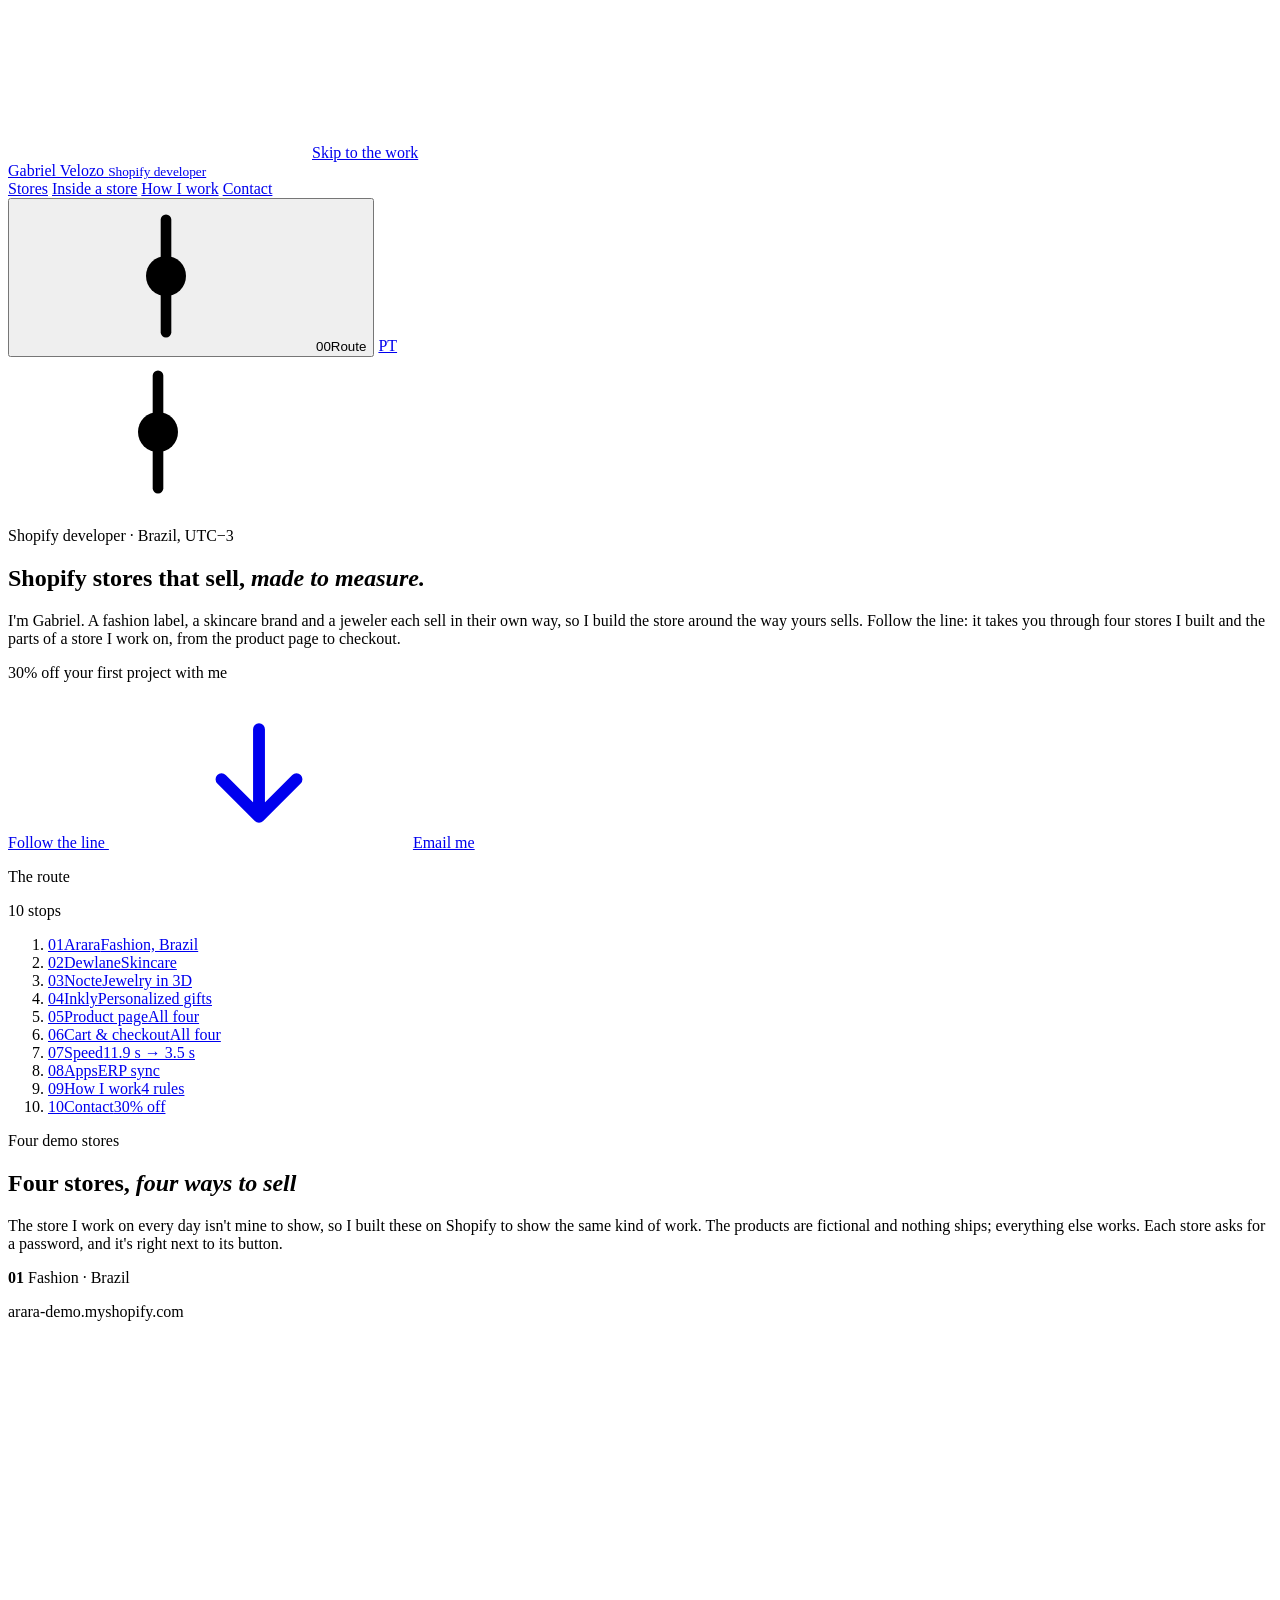
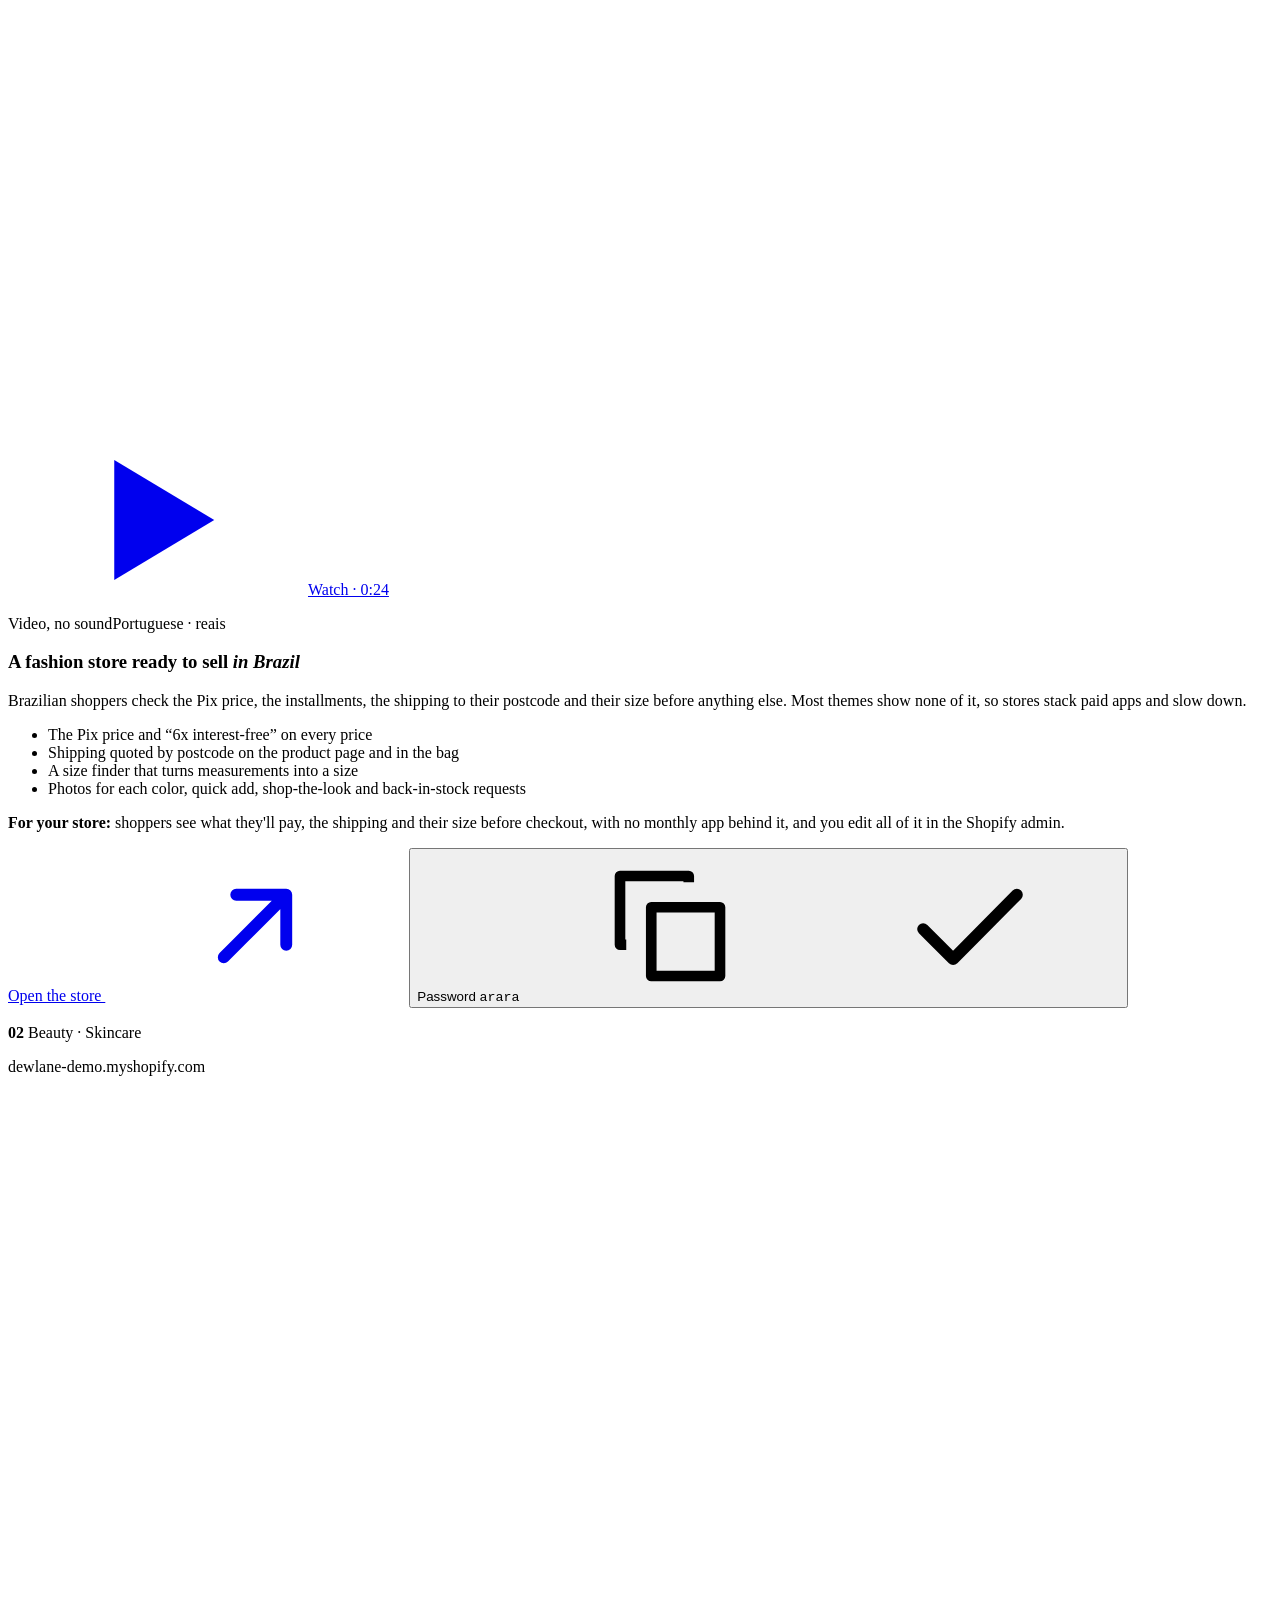
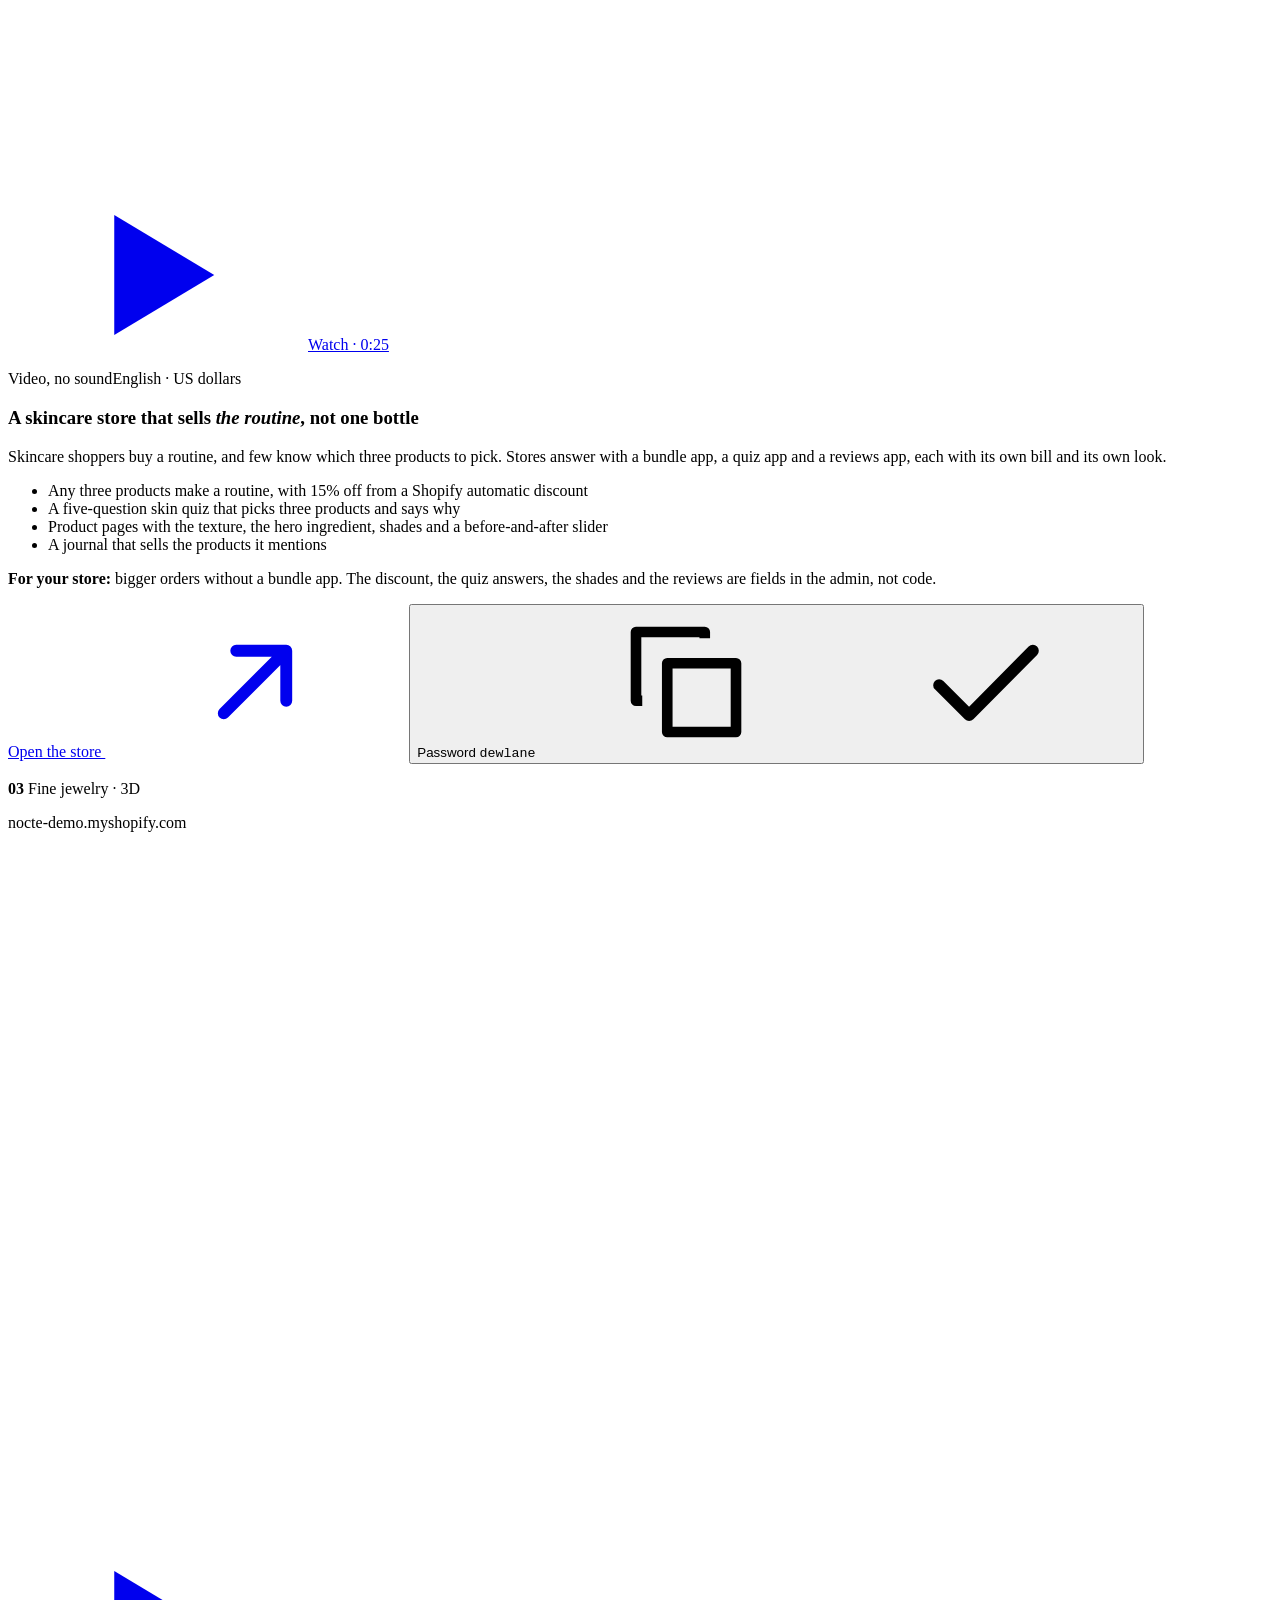
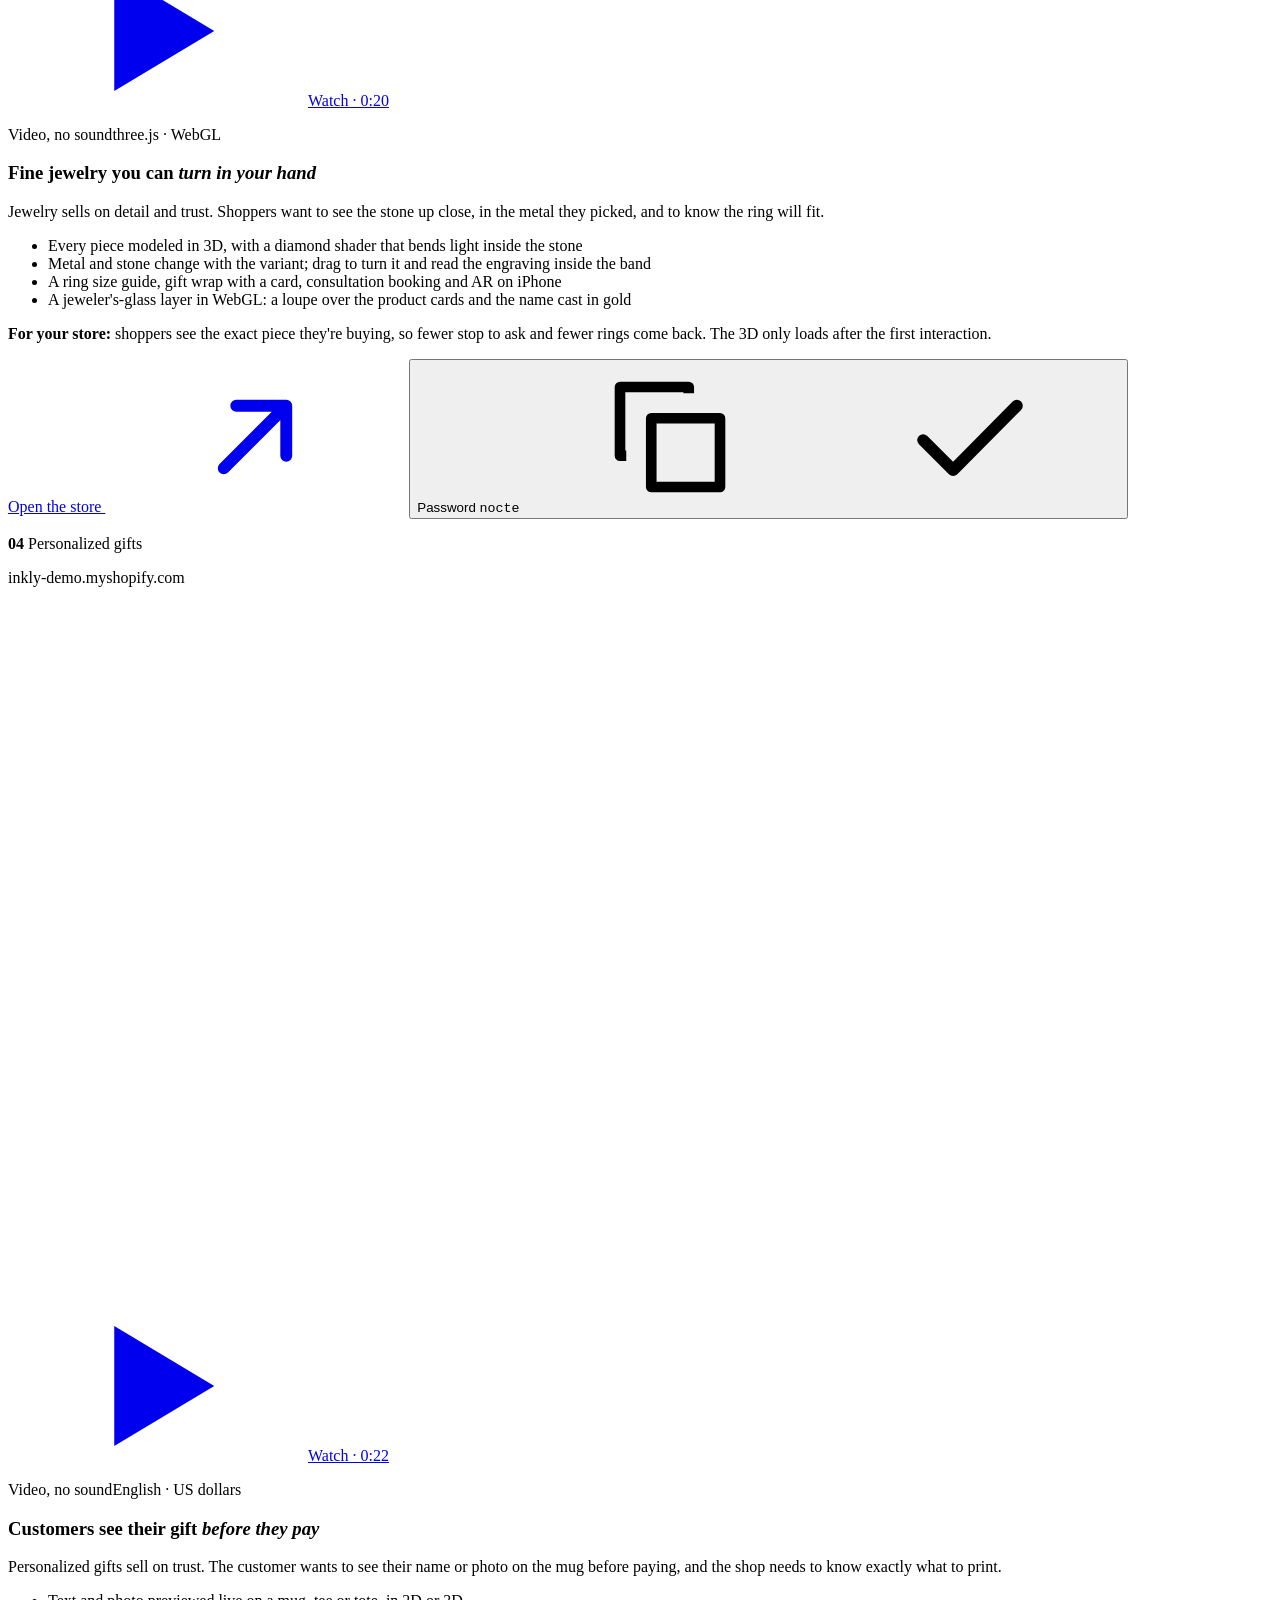
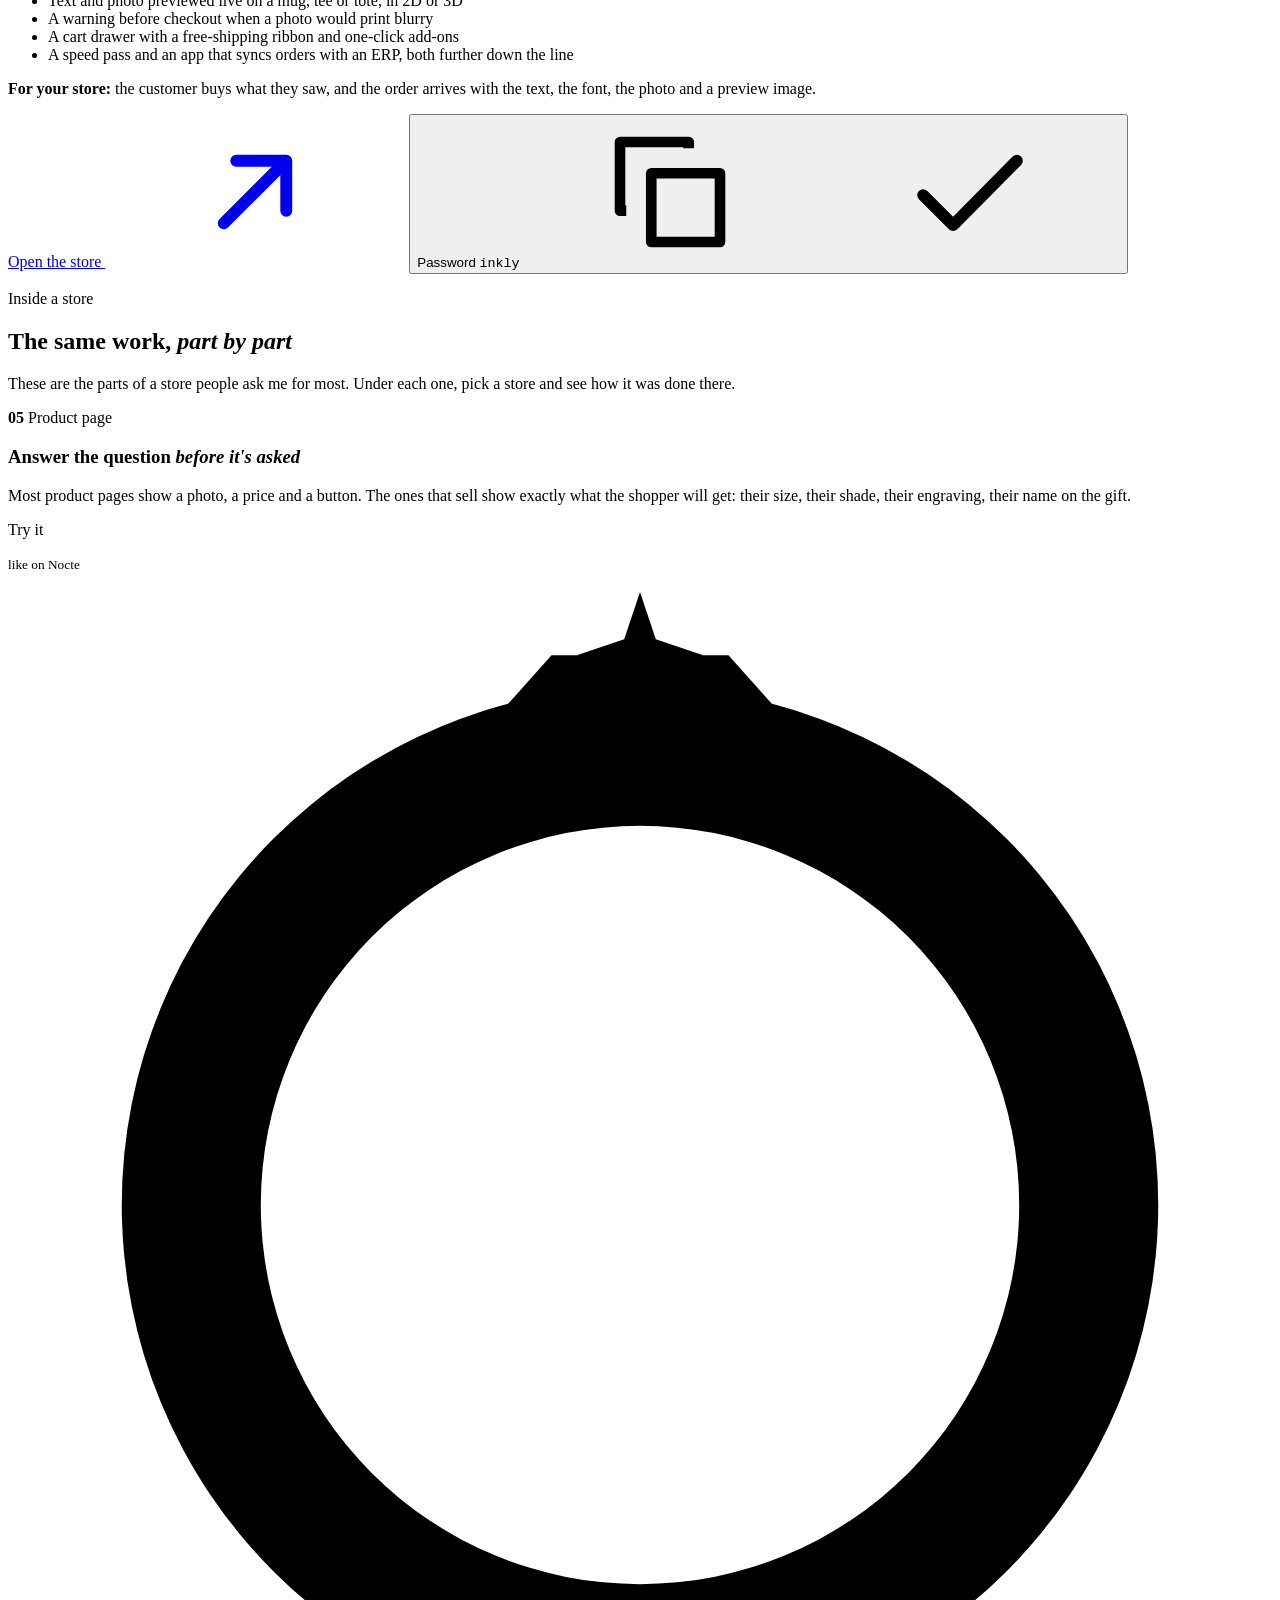
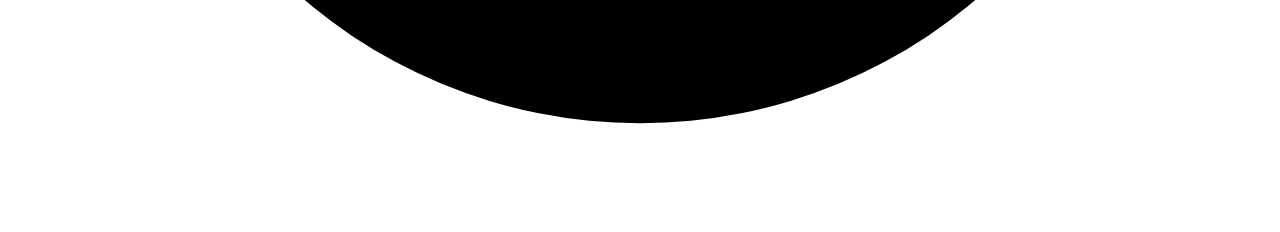
==== site/index.html @ f23e02b5 "Gabriel's own site: a graphite-and-paper identity (Instrument Serif, Inter Tight, Geist Mono, one or" ====
<!doctype html>
<html lang="en" class="no-js">
<head>
<meta charset="utf-8">
<meta name="viewport" content="width=device-width, initial-scale=1, viewport-fit=cover">
<title>Gabriel Velozo · Shopify developer</title>
<meta name="description" content="Shopify developer in Brazil. Four demo stores you can open (fashion, skincare, jewelry in 3D and personalized gifts) and the parts of a store I build, from the product page to checkout. 30% off your first project.">
<link rel="canonical" href="https://gabrielvelozo.pages.dev/">
<link rel="alternate" hreflang="en" href="https://gabrielvelozo.pages.dev/">
<link rel="alternate" hreflang="pt-BR" href="https://gabrielvelozo.pages.dev/br/">
<meta property="og:type" content="website">
<meta property="og:url" content="https://gabrielvelozo.pages.dev/">
<meta property="og:title" content="Gabriel Velozo · Shopify developer">
<meta property="og:description" content="Shopify stores that sell, made to measure. Four demo stores you can open, and 30% off your first project.">
<meta property="og:image" content="https://gabrielvelozo.pages.dev/img/og.jpg">
<meta property="og:image:width" content="1200">
<meta property="og:image:height" content="630">
<meta name="twitter:card" content="summary_large_image">
<meta name="theme-color" content="#F3F1EC">
<link rel="icon" href="/favicon.svg" type="image/svg+xml">
<link rel="preload" href="/fonts/instrument-serif-400.woff2" as="font" type="font/woff2" crossorigin>
<link rel="preload" href="/fonts/instrument-serif-400-italic.woff2" as="font" type="font/woff2" crossorigin>
<link rel="preload" href="/fonts/inter-tight-var.woff2" as="font" type="font/woff2" crossorigin>
<script>document.documentElement.className="js"</script>
<link rel="stylesheet" href="/site.css">
</head>
<body>
<svg class="icons" xmlns="http://www.w3.org/2000/svg" aria-hidden="true">
  <symbol id="i-route" viewBox="0 0 24 24" fill="none" stroke="currentColor" stroke-width="1.7" stroke-linecap="round"><path d="M12 3v18"/><circle cx="12" cy="12" r="3.2" fill="currentColor" stroke="none"/></symbol>
  <symbol id="i-hanger" viewBox="0 0 24 24" fill="none" stroke="currentColor" stroke-width="1.7" stroke-linecap="round" stroke-linejoin="round"><path d="M10 5.6a2 2 0 1 1 2.7 1.9c-.4.2-.7.5-.7 1V9.5"/><path d="M12 9.5 3.6 15.6c-.6.4-.3 1.4.5 1.4h15.8c.8 0 1.1-1 .5-1.4L12 9.5Z"/></symbol>
  <symbol id="i-drop" viewBox="0 0 24 24" fill="none" stroke="currentColor" stroke-width="1.7" stroke-linejoin="round"><path d="M12 3.5s-6 6.3-6 10.4a6 6 0 0 0 12 0C18 9.8 12 3.5 12 3.5Z"/></symbol>
  <symbol id="i-gem" viewBox="0 0 24 24" fill="none" stroke="currentColor" stroke-width="1.7" stroke-linejoin="round"><path d="M6.5 4h11l3.5 5-9 11L3 9l3.5-5Z"/><path d="M3 9h18M12 20 8.5 9l2-5M12 20l3.5-11-2-5"/></symbol>
  <symbol id="i-gift" viewBox="0 0 24 24" fill="none" stroke="currentColor" stroke-width="1.7" stroke-linejoin="round"><path d="M4.5 11h15v9h-15zM3.5 7.5h17V11h-17zM12 7.5V20"/><path d="M12 7.5C10.5 4.5 7 4.3 7 6.2c0 1.4 2.6 1.3 5 1.3Zm0 0c1.5-3 5-3.2 5-1.3 0 1.4-2.6 1.3-5 1.3Z"/></symbol>
  <symbol id="i-pointer" viewBox="0 0 24 24" fill="none" stroke="currentColor" stroke-width="1.7" stroke-linejoin="round"><path d="m5.5 3.5 13 6.6-5.7 1.8-2.4 5.6-4.9-14Z"/><path d="m13 12.2 5 5"/></symbol>
  <symbol id="i-bag" viewBox="0 0 24 24" fill="none" stroke="currentColor" stroke-width="1.7" stroke-linejoin="round"><path d="M5 8h14l-1 12.5H6L5 8Z"/><path d="M9 10V6.5a3 3 0 0 1 6 0V10"/></symbol>
  <symbol id="i-bolt" viewBox="0 0 24 24" fill="none" stroke="currentColor" stroke-width="1.7" stroke-linejoin="round"><path d="M13.5 2.5 5 13.5h6.5l-1 8 8.5-11h-6.5l1-8Z"/></symbol>
  <symbol id="i-plug" viewBox="0 0 24 24" fill="none" stroke="currentColor" stroke-width="1.7" stroke-linecap="round" stroke-linejoin="round"><path d="M9 3v4.5M15 3v4.5M6.5 7.5h11v3a5.5 5.5 0 0 1-11 0v-3ZM12 16v5"/></symbol>
  <symbol id="i-check" viewBox="0 0 24 24" fill="none" stroke="currentColor" stroke-width="1.9" stroke-linecap="round" stroke-linejoin="round"><path d="m4.5 12.5 4.8 4.8L19.5 7"/></symbol>
  <symbol id="i-mail" viewBox="0 0 24 24" fill="none" stroke="currentColor" stroke-width="1.7" stroke-linejoin="round"><path d="M3.5 6h17v12h-17z"/><path d="m4 7 8 6 8-6"/></symbol>
  <symbol id="i-ext" viewBox="0 0 24 24" fill="none" stroke="currentColor" stroke-width="1.9" stroke-linecap="round" stroke-linejoin="round"><path d="M7 17 17 7M9 7h8v8"/></symbol>
  <symbol id="i-down" viewBox="0 0 24 24" fill="none" stroke="currentColor" stroke-width="1.9" stroke-linecap="round" stroke-linejoin="round"><path d="M12 5v14M6 13l6 6 6-6"/></symbol>
  <symbol id="i-copy" viewBox="0 0 24 24" fill="none" stroke="currentColor" stroke-width="1.7" stroke-linejoin="round"><path d="M9 9h11v11H9z"/><path d="M5 15H4V4h11v1"/></symbol>
  <symbol id="i-play" viewBox="0 0 12 12"><path fill="currentColor" d="M2.5 1.2v9.6L10.5 6z"/></symbol>
  <symbol id="i-again" viewBox="0 0 24 24" fill="none" stroke="currentColor" stroke-width="1.8" stroke-linecap="round" stroke-linejoin="round"><path d="M4 12a8 8 0 1 0 2.4-5.7M4 4v4.5h4.5"/></symbol>
</svg>

<a class="skip" href="#arara">Skip to the work</a>

<header class="top">
  <div class="wrap top__bar">
    <a class="brand" href="#top" aria-label="Gabriel Velozo, back to the top"><span class="brand__dot"></span>Gabriel Velozo <small>Shopify developer</small></a>
    <nav class="nav" aria-label="Sections">
      <a href="#stores">Stores</a>
      <a href="#inside">Inside a store</a>
      <a href="#how">How I work</a>
      <a href="#contact">Contact</a>
    </nav>
    <div class="top__end">
      <button class="here" type="button" aria-expanded="false" aria-controls="route-sheet" data-start="Route" aria-label="Where you are on the route; open the list of stops"><span class="here__icon"><svg aria-hidden="true"><use href="#i-route"/></svg></span><span class="here__num">00</span><span class="here__name">Route</span></button>
      <a class="lang" href="/br/" hreflang="pt-BR" lang="pt-BR" aria-label="Versão em português">PT</a>
    </div>
  </div>
  <div class="progress" aria-hidden="true"></div>
</header>
<nav class="sheet" id="route-sheet" aria-label="The route" hidden></nav>

<main id="top">
  <div class="route-layer" aria-hidden="true">
    <div class="wrap">
      <div class="route">
        <div class="route__track"></div>
        <div class="route__fill"></div>
        <div class="route__dot"><i></i><svg><use href="#i-route"/></svg></div>
      </div>
    </div>
  </div>

  <section class="hero" aria-labelledby="hero-title">
    <div class="wrap hero__grid">
      <div>
        <p class="label">Shopify developer · Brazil, UTC−3</p>
        <h1 id="hero-title">Shopify stores that sell, <em>made to measure.</em></h1>
        <div class="ruler" aria-hidden="true"><i></i></div>
        <p class="hero__lead">I'm Gabriel. A fashion label, a skincare brand and a jeweler each sell in their own way, so I build the store around the way yours sells. Follow the line: it takes you through four stores I built and the parts of a store I work on, from the product page to checkout.</p>
        <p class="promo"><i aria-hidden="true"></i>30% off your first project with me</p>
        <div class="ctas" id="hero-ctas">
          <a class="btn btn--ink" href="#arara">Follow the line <svg class="down" aria-hidden="true"><use href="#i-down"/></svg></a>
          <a class="btn btn--line" href="mailto:gabrielvelozodev@gmail.com?subject=Shopify%20project">Email me</a>
        </div>
      </div>
      <div class="route-card">
        <div class="route-card__head"><p class="label">The route</p><p class="label">10 stops</p></div>
        <ol class="index">
          <li><a href="#arara" data-thumb="/img/arara3-640.webp"><span class="n">01</span><span class="t">Arara</span><span class="k">Fashion, Brazil</span></a></li>
          <li><a href="#dewlane" data-thumb="/img/dewlane2-640.webp"><span class="n">02</span><span class="t">Dewlane</span><span class="k">Skincare</span></a></li>
          <li><a href="#nocte" data-thumb="/img/nocte3-640.webp"><span class="n">03</span><span class="t">Nocte</span><span class="k">Jewelry in 3D</span></a></li>
          <li><a href="#inkly" data-thumb="/img/tour-640.webp"><span class="n">04</span><span class="t">Inkly</span><span class="k">Personalized gifts</span></a></li>
          <li><a href="#product" data-thumb="/img/p-nocte-engraving-720.webp"><span class="n">05</span><span class="t">Product page</span><span class="k">All four</span></a></li>
          <li><a href="#checkout" data-thumb="/img/c-dewlane-routine-720.webp"><span class="n">06</span><span class="t">Cart &amp; checkout</span><span class="k">All four</span></a></li>
          <li><a href="#speed" data-thumb="/img/speed-640.webp"><span class="n">07</span><span class="t">Speed</span><span class="k">11.9 s → 3.5 s</span></a></li>
          <li><a href="#apps" data-thumb="/img/erp-640.webp"><span class="n">08</span><span class="t">Apps</span><span class="k">ERP sync</span></a></li>
          <li><a href="#how"><span class="n">09</span><span class="t">How I work</span><span class="k">4 rules</span></a></li>
          <li><a href="#contact"><span class="n">10</span><span class="t">Contact</span><span class="k">30% off</span></a></li>
        </ol>
      </div>
    </div>
  </section>

  <section class="intro" id="stores" aria-labelledby="stores-title">
    <div class="wrap wrap--rail">
      <p class="label">Four demo stores</p>
      <h2 id="stores-title">Four stores, <em>four ways to sell</em></h2>
      <p>The store I work on every day isn't mine to show, so I built these on Shopify to show the same kind of work. The products are fictional and nothing ships; everything else works. Each store asks for a password, and it's right next to its button.</p>
    </div>
  </section>

  <section class="chapter" id="arara" data-stop data-num="01" data-short="Arara" data-icon="hanger" aria-labelledby="arara-title">
    <div class="wrap wrap--rail">
      <p class="num"><b>01</b> Fashion · Brazil</p>
      <div class="store">
        <div class="store__media rise">
          <div class="frame" style="--c:#2336D8">
            <div class="frame__bar"><i></i><i></i><i></i><span>arara-demo.myshopify.com</span><b></b></div>
            <a class="video" href="/video/arara3.mp4" data-mp4="/video/arara3.mp4" data-title="Arara, a fashion store for Brazil, in 24 seconds">
              <img src="/img/arara3-640.webp" srcset="/img/arara3-640.webp 640w, /img/arara3-1280.webp 1280w" sizes="(min-width:1000px) 42rem, calc(100vw - 40px)" width="1280" height="720" alt="The Arara home page: a smiling model in a yellow ruffled sundress over a cobalt cover with the word SOL" loading="lazy" decoding="async">
              <span class="play"><i><svg aria-hidden="true"><use href="#i-play"/></svg></i>Watch · 0:24</span>
            </a>
          </div>
          <p class="media-note"><span>Video, no sound</span><span>Portuguese · reais</span></p>
        </div>
        <div class="store__body">
          <h3 id="arara-title">A fashion store ready to sell <em>in Brazil</em></h3>
          <p class="store__lead">Brazilian shoppers check the Pix price, the installments, the shipping to their postcode and their size before anything else. Most themes show none of it, so stores stack paid apps and slow down.</p>
          <ul class="feats">
            <li>The Pix price and “6x interest-free” on every price</li>
            <li>Shipping quoted by postcode on the product page and in the bag</li>
            <li>A size finder that turns measurements into a size</li>
            <li>Photos for each color, quick add, shop-the-look and back-in-stock requests</li>
          </ul>
          <p class="result"><b>For your store:</b> shoppers see what they'll pay, the shipping and their size before checkout, with no monthly app behind it, and you edit all of it in the Shopify admin.</p>
          <div class="actions">
            <a class="btn btn--ink" href="https://arara-demo.myshopify.com" target="_blank" rel="noopener">Open the store <svg class="ext" aria-hidden="true"><use href="#i-ext"/></svg></a>
            <button class="pass" type="button" data-copy="arara" data-done="Password copied">Password <code>arara</code><svg class="cp" aria-hidden="true"><use href="#i-copy"/></svg><svg class="ok" aria-hidden="true"><use href="#i-check"/></svg></button>
          </div>
        </div>
      </div>
    </div>
  </section>

  <section class="chapter" id="dewlane" data-stop data-num="02" data-short="Dewlane" data-icon="drop" aria-labelledby="dewlane-title">
    <div class="wrap wrap--rail">
      <p class="num"><b>02</b> Beauty · Skincare</p>
      <div class="store store--flip">
        <div class="store__media rise">
          <div class="frame" style="--c:#D9C2BC">
            <div class="frame__bar"><i></i><i></i><i></i><span>dewlane-demo.myshopify.com</span><b></b></div>
            <a class="video" href="/video/dewlane2.mp4" data-mp4="/video/dewlane2.mp4" data-title="Dewlane, a skincare store, in 25 seconds">
              <img src="/img/dewlane2-640.webp" srcset="/img/dewlane2-640.webp 640w, /img/dewlane2-1280.webp 1280w" sizes="(min-width:1000px) 42rem, calc(100vw - 40px)" width="1280" height="720" alt="The Dewlane home page: a woman with her eyes closed in window light, the line three steps to skin that looks rested and a card that adds the routine of three" loading="lazy" decoding="async">
              <span class="play"><i><svg aria-hidden="true"><use href="#i-play"/></svg></i>Watch · 0:25</span>
            </a>
          </div>
          <p class="media-note"><span>Video, no sound</span><span>English · US dollars</span></p>
        </div>
        <div class="store__body">
          <h3 id="dewlane-title">A skincare store that sells <em>the routine</em>, not one bottle</h3>
          <p class="store__lead">Skincare shoppers buy a routine, and few know which three products to pick. Stores answer with a bundle app, a quiz app and a reviews app, each with its own bill and its own look.</p>
          <ul class="feats">
            <li>Any three products make a routine, with 15% off from a Shopify automatic discount</li>
            <li>A five-question skin quiz that picks three products and says why</li>
            <li>Product pages with the texture, the hero ingredient, shades and a before-and-after slider</li>
            <li>A journal that sells the products it mentions</li>
          </ul>
          <p class="result"><b>For your store:</b> bigger orders without a bundle app. The discount, the quiz answers, the shades and the reviews are fields in the admin, not code.</p>
          <div class="actions">
            <a class="btn btn--ink" href="https://dewlane-demo.myshopify.com" target="_blank" rel="noopener">Open the store <svg class="ext" aria-hidden="true"><use href="#i-ext"/></svg></a>
            <button class="pass" type="button" data-copy="dewlane" data-done="Password copied">Password <code>dewlane</code><svg class="cp" aria-hidden="true"><use href="#i-copy"/></svg><svg class="ok" aria-hidden="true"><use href="#i-check"/></svg></button>
          </div>
        </div>
      </div>
    </div>
  </section>

  <section class="chapter" id="nocte" data-stop data-num="03" data-short="Nocte" data-icon="gem" aria-labelledby="nocte-title">
    <div class="wrap wrap--rail">
      <p class="num"><b>03</b> Fine jewelry · 3D</p>
      <div class="store">
        <div class="store__media rise">
          <div class="frame" style="--c:#0E1E1A">
            <div class="frame__bar"><i></i><i></i><i></i><span>nocte-demo.myshopify.com</span><b></b></div>
            <a class="video" href="/video/nocte3.mp4" data-mp4="/video/nocte3.mp4" data-title="Nocte, a jewelry store in 3D, in 20 seconds">
              <img src="/img/nocte3-640.webp" srcset="/img/nocte3-640.webp 640w, /img/nocte3-1280.webp 1280w" sizes="(min-width:1000px) 42rem, calc(100vw - 40px)" width="1280" height="720" alt="The Nocte home page: a gold solitaire ring in 3D over the word Nocte" loading="lazy" decoding="async">
              <span class="play"><i><svg aria-hidden="true"><use href="#i-play"/></svg></i>Watch · 0:20</span>
            </a>
          </div>
          <p class="media-note"><span>Video, no sound</span><span>three.js · WebGL</span></p>
        </div>
        <div class="store__body">
          <h3 id="nocte-title">Fine jewelry you can <em>turn in your hand</em></h3>
          <p class="store__lead">Jewelry sells on detail and trust. Shoppers want to see the stone up close, in the metal they picked, and to know the ring will fit.</p>
          <ul class="feats">
            <li>Every piece modeled in 3D, with a diamond shader that bends light inside the stone</li>
            <li>Metal and stone change with the variant; drag to turn it and read the engraving inside the band</li>
            <li>A ring size guide, gift wrap with a card, consultation booking and AR on iPhone</li>
            <li>A jeweler's-glass layer in WebGL: a loupe over the product cards and the name cast in gold</li>
          </ul>
          <p class="result"><b>For your store:</b> shoppers see the exact piece they're buying, so fewer stop to ask and fewer rings come back. The 3D only loads after the first interaction.</p>
          <div class="actions">
            <a class="btn btn--ink" href="https://nocte-demo.myshopify.com" target="_blank" rel="noopener">Open the store <svg class="ext" aria-hidden="true"><use href="#i-ext"/></svg></a>
            <button class="pass" type="button" data-copy="nocte" data-done="Password copied">Password <code>nocte</code><svg class="cp" aria-hidden="true"><use href="#i-copy"/></svg><svg class="ok" aria-hidden="true"><use href="#i-check"/></svg></button>
          </div>
        </div>
      </div>
    </div>
  </section>

  <section class="chapter" id="inkly" data-stop data-num="04" data-short="Inkly" data-icon="gift" aria-labelledby="inkly-title">
    <div class="wrap wrap--rail">
      <p class="num"><b>04</b> Personalized gifts</p>
      <div class="store store--flip">
        <div class="store__media rise">
          <div class="frame" style="--c:#F2A7C3">
            <div class="frame__bar"><i></i><i></i><i></i><span>inkly-demo.myshopify.com</span><b></b></div>
            <a class="video" href="https://www.youtube.com/watch?v=NEYUIo16DfA" data-yt="NEYUIo16DfA" data-title="Inkly, the demo store, in 22 seconds">
              <img src="/img/tour-640.webp" srcset="/img/tour-640.webp 640w, /img/tour-1280.webp 1280w" sizes="(min-width:1000px) 42rem, calc(100vw - 40px)" width="1280" height="720" alt="The Inkly demo store's home page: a mug with a customer's text printed on it" loading="lazy" decoding="async">
              <span class="play"><i><svg aria-hidden="true"><use href="#i-play"/></svg></i>Watch · 0:22</span>
            </a>
          </div>
          <p class="media-note"><span>Video, no sound</span><span>English · US dollars</span></p>
        </div>
        <div class="store__body">
          <h3 id="inkly-title">Customers see their gift <em>before they pay</em></h3>
          <p class="store__lead">Personalized gifts sell on trust. The customer wants to see their name or photo on the mug before paying, and the shop needs to know exactly what to print.</p>
          <ul class="feats">
            <li>Text and photo previewed live on a mug, tee or tote, in 2D or 3D</li>
            <li>A warning before checkout when a photo would print blurry</li>
            <li>A cart drawer with a free-shipping ribbon and one-click add-ons</li>
            <li>A speed pass and an app that syncs orders with an ERP, both further down the line</li>
          </ul>
          <p class="result"><b>For your store:</b> the customer buys what they saw, and the order arrives with the text, the font, the photo and a preview image.</p>
          <div class="actions">
            <a class="btn btn--ink" href="https://inkly-demo.myshopify.com" target="_blank" rel="noopener">Open the store <svg class="ext" aria-hidden="true"><use href="#i-ext"/></svg></a>
            <button class="pass" type="button" data-copy="inkly" data-done="Password copied">Password <code>inkly</code><svg class="cp" aria-hidden="true"><use href="#i-copy"/></svg><svg class="ok" aria-hidden="true"><use href="#i-check"/></svg></button>
          </div>
        </div>
      </div>
    </div>
  </section>

  <section class="turn" id="inside" aria-labelledby="inside-title">
    <div class="wrap wrap--rail">
      <p class="label">Inside a store</p>
      <h2 id="inside-title">The same work, <em>part by part</em></h2>
      <p>These are the parts of a store people ask me for most. Under each one, pick a store and see how it was done there.</p>
    </div>
  </section>

  <section class="chapter" id="product" data-stop data-num="05" data-short="Product" data-icon="pointer" aria-labelledby="product-title">
    <div class="wrap wrap--rail">
      <p class="num"><b>05</b> Product page</p>
      <div class="cap">
        <div class="cap__body">
          <h3 id="product-title">Answer the question <em>before it's asked</em></h3>
          <p class="cap__lead">Most product pages show a photo, a price and a button. The ones that sell show exactly what the shopper will get: their size, their shade, their engraving, their name on the gift.</p>
          <div class="toy engrave-toy">
            <div class="toy__head"><p class="label">Try it</p><small>like on Nocte</small></div>
            <div class="engrave">
              <svg viewBox="0 0 200 200" aria-hidden="true">
                <defs><path id="band-path" d="M23 100a77 77 0 0 0 154 0"/></defs>
                <path class="band" fill-rule="evenodd" d="M100 18a82 82 0 1 1 0 164a82 82 0 1 1 0-164Zm0 22a60 60 0 1 0 0 120a60 60 0 1 0 0-120Z"/>
                <path class="stone" d="M86 13h28l8 9-22 18-22-18 8-9Z"/>
                <path class="glint" d="M100 3l2.5 7.5L110 13l-7.5 2.5L100 23l-2.5-7.5L90 13l7.5-2.5Z"/>
                <text><textPath href="#band-path" startOffset="50%" text-anchor="middle" class="engrave__text">Always, A.</textPath></text>
              </svg>
              <div>
                <label for="engrave-input">Engrave a ring</label>
                <input id="engrave-input" type="text" maxlength="14" value="Always, A." placeholder="Always, A." autocomplete="off" spellcheck="false">
                <p class="hint">Up to 14 characters, inside the band.</p>
              </div>
            </div>
          </div>
        </div>
        <div class="cap__media rise">
          <div class="proof">
            <div class="proof__tabs" role="group" aria-label="Pick a store">
              <button class="proof__tab" type="button" aria-pressed="true" style="--c:#0E1E1A"><i></i>Nocte</button>
              <button class="proof__tab" type="button" aria-pressed="false" style="--c:#2336D8"><i></i>Arara</button>
              <button class="proof__tab" type="button" aria-pressed="false" style="--c:#D9C2BC"><i></i>Dewlane</button>
              <button class="proof__tab" type="button" aria-pressed="false" style="--c:#F2A7C3"><i></i>Inkly</button>
            </div>
            <div class="frame">
              <div class="frame__bar"><i></i><i></i><i></i><span>Product page</span></div>
              <div class="proof__stage">
                <div class="proof__panel is-on"><img src="/img/p-nocte-engraving-720.webp" srcset="/img/p-nocte-engraving-720.webp 720w, /img/p-nocte-engraving-1280.webp 1280w" sizes="(min-width:1000px) 42rem, calc(100vw - 40px)" width="1280" height="800" alt="Nocte's product page: a rose-gold band in 3D with Always, A. engraved inside, next to the metal, ring size and engraving options" loading="lazy" decoding="async"></div>
                <div class="proof__panel"><img src="/img/p-arara-product-720.webp" srcset="/img/p-arara-product-720.webp 720w, /img/p-arara-product-1280.webp 1280w" sizes="(min-width:1000px) 42rem, calc(100vw - 40px)" width="1280" height="800" alt="Arara's product page: a cobalt midi dress with the Pix price, six interest-free installments, two colors and the size guide" loading="lazy" decoding="async"></div>
                <div class="proof__panel"><img src="/img/p-dewlane-product-720.webp" srcset="/img/p-dewlane-product-720.webp 720w, /img/p-dewlane-product-1280.webp 1280w" sizes="(min-width:1000px) 42rem, calc(100vw - 40px)" width="1280" height="800" alt="Dewlane's product page: a pink lip balm tube with four shades, the routine offer and what it is good for" loading="lazy" decoding="async"></div>
                <div class="proof__panel"><img src="/img/personalizer-640.webp" srcset="/img/personalizer-640.webp 640w, /img/personalizer-1280.webp 1280w" sizes="(min-width:1000px) 42rem, calc(100vw - 40px)" width="1280" height="720" alt="Inkly's product page: a mug with the customer's text printed on it, next to font and color choices" loading="lazy" decoding="async"></div>
              </div>
            </div>
            <div class="proof__caps" aria-live="polite">
              <p class="is-on"><b>Nocte.</b> The ring in 3D, in the metal the shopper picked, with the engraving inside the band.</p>
              <p><b>Arara.</b> The Pix price, six interest-free installments, a photo set for each color and the size guide one tap away.</p>
              <p><b>Dewlane.</b> Shades as swatches, how it feels and what it's good for, and a link to the routine with 15% off.</p>
              <p><b>Inkly.</b> The customer's text printed live on the mug as they type, in 2D or in a 3D view they can turn.</p>
            </div>
          </div>
        </div>
      </div>
    </div>
  </section>

  <section class="chapter" id="checkout" data-stop data-num="06" data-short="Checkout" data-icon="bag" aria-labelledby="checkout-title">
    <div class="wrap wrap--rail">
      <p class="num"><b>06</b> Cart &amp; checkout</p>
      <div class="cap">
        <div class="cap__body">
          <h3 id="checkout-title">Where the sale is <em>won or lost</em></h3>
          <p class="cap__lead">The cart is the last stop before checkout. It should show the real total and the shipping, say what's left for free shipping and let the shopper add one more thing without leaving.</p>
          <ul class="feats">
            <li>Prices the way your shoppers pay: Pix and installments in Brazil, a bundle discount in the bag</li>
            <li>Free-shipping progress, one-click add-ons and gift wrap with a card</li>
            <li>Discounts that are real Shopify discounts, so the number in the cart is the number at checkout</li>
            <li>On Shopify Plus, checkout extensions: a gift option, a survey on the Thank-you page, delivery rules with Functions</li>
          </ul>
        </div>
        <div class="cap__media rise">
          <div class="proof">
            <div class="proof__tabs" role="group" aria-label="Pick a store">
              <button class="proof__tab" type="button" aria-pressed="true" style="--c:#2336D8"><i></i>Arara</button>
              <button class="proof__tab" type="button" aria-pressed="false" style="--c:#D9C2BC"><i></i>Dewlane</button>
              <button class="proof__tab" type="button" aria-pressed="false" style="--c:#0E1E1A"><i></i>Nocte</button>
              <button class="proof__tab" type="button" aria-pressed="false" style="--c:#F2A7C3"><i></i>Inkly</button>
            </div>
            <div class="frame">
              <div class="frame__bar"><i></i><i></i><i></i><span>Cart</span></div>
              <div class="proof__stage">
                <div class="proof__panel proof__panel--phone is-on" style="--c:#2336D8"><div class="phone"><img src="/img/c-arara-cart-360.webp" srcset="/img/c-arara-cart-360.webp 360w, /img/c-arara-cart-720.webp 720w" sizes="14rem" width="720" height="1558" alt="Arara's bag on a phone: the free-shipping bar, a sundress, the total with the Pix price and installments, and shipping by postcode" loading="lazy" decoding="async"></div></div>
                <div class="proof__panel"><img src="/img/c-dewlane-routine-720.webp" srcset="/img/c-dewlane-routine-720.webp 720w, /img/c-dewlane-routine-1280.webp 1280w" sizes="(min-width:1000px) 42rem, calc(100vw - 40px)" width="1280" height="800" alt="Dewlane's routine builder: three products picked and a bar saying 15% off unlocked, with the new total" loading="lazy" decoding="async"></div>
                <div class="proof__panel"><img src="/img/c-nocte-gift-720.webp" srcset="/img/c-nocte-gift-720.webp 720w, /img/c-nocte-gift-1280.webp 1280w" sizes="(min-width:1000px) 42rem, calc(100vw - 40px)" width="1280" height="800" alt="Nocte's bag: gift packaging added with a message for the card, under a ring with its engraving" loading="lazy" decoding="async"></div>
                <div class="proof__panel"><img src="/img/cart-640.webp" srcset="/img/cart-640.webp 640w, /img/cart-1280.webp 1280w" sizes="(min-width:1000px) 42rem, calc(100vw - 40px)" width="1280" height="720" alt="Inkly's cart drawer open over the store, with free shipping unlocked" loading="lazy" decoding="async"></div>
              </div>
            </div>
            <div class="proof__caps" aria-live="polite">
              <p class="is-on"><b>Arara.</b> In the bag: how much is left for free shipping, the Pix price, the installments and the shipping to the shopper's postcode.</p>
              <p><b>Dewlane.</b> Pick any three and the 15% comes off in the bag, no code to type.</p>
              <p><b>Nocte.</b> Gift wrap and a handwritten card, chosen in the bag and saved to the order.</p>
              <p><b>Inkly.</b> A cart drawer with a free-shipping ribbon that ties a bow, and add-ons in one click.</p>
            </div>
          </div>
        </div>
      </div>
    </div>
  </section>

  <section class="chapter" id="speed" data-stop data-num="07" data-short="Speed" data-icon="bolt" aria-labelledby="speed-title">
    <div class="wrap wrap--rail">
      <p class="num"><b>07</b> Speed</p>
      <div class="cap">
        <div class="cap__body">
          <h3 id="speed-title">From 11.9 s to 3.5 s <em>on a phone</em></h3>
          <p class="cap__lead">Many stores reach a developer already slow: heavy fonts, slider plugins and a banner almost 4,000 pixels wide. I built Inkly's home page that way, measured it, then fixed it.</p>
          <div class="toy race" data-dec=".">
            <div class="toy__head"><p class="label">Time until the main content shows</p></div>
            <div class="lane lane--before"><b>Before</b><div class="track"><i></i></div><output>11.9 s</output></div>
            <div class="lane lane--after is-done"><b>After</b><div class="track"><i style="transform:scaleX(.294)"></i></div><output>3.5 s</output></div>
            <div class="race__foot"><span>Same phone, replayed 3.4× faster</span><button class="again" type="button"><svg aria-hidden="true"><use href="#i-again"/></svg>Run it again</button></div>
          </div>
          <dl class="stats">
            <div class="stat"><dt><s>47</s>74</dt><dd>Google's mobile speed score (Lighthouse)</dd></div>
            <div class="stat"><dt><s>91</s>100</dt><dd>Accessibility score</dd></div>
          </dl>
          <p class="note">Median of five runs, same store and settings. On your store I measure the same way before and after, and show how much of the weight is Shopify's own scripts and your apps.</p>
        </div>
        <div class="cap__media rise">
          <div class="frame">
            <div class="frame__bar"><i></i><i></i><i></i><span>Before and after, side by side</span></div>
            <a class="video" href="https://www.youtube.com/watch?v=Vpt_8GRCpnU" data-yt="Vpt_8GRCpnU" data-title="Store speed on mobile, before and after">
              <img src="/img/speed-640.webp" srcset="/img/speed-640.webp 640w, /img/speed-1280.webp 1280w" sizes="(min-width:1000px) 42rem, calc(100vw - 40px)" width="1280" height="720" alt="The slow version and the final store loading side by side on the same phone" loading="lazy" decoding="async">
              <span class="play"><i><svg aria-hidden="true"><use href="#i-play"/></svg></i>Watch · 0:57</span>
            </a>
          </div>
          <p class="media-note"><span>Lighthouse 13.5, mobile</span><span>Inkly home page</span></p>
        </div>
      </div>
    </div>
  </section>

  <section class="chapter" id="apps" data-stop data-num="08" data-short="Apps" data-icon="plug" aria-labelledby="apps-title">
    <div class="wrap wrap--rail">
      <p class="num"><b>08</b> Apps &amp; integrations</p>
      <div class="cap">
        <div class="cap__body">
          <h3 id="apps-title">Orders reach the ERP, <em>tracking comes back</em></h3>
          <p class="cap__lead">Someone copies each new order into the ERP and, once it ships, pastes the tracking number back into Shopify. Inkly ERP Sync, an app inside the Shopify admin, does both on its own.</p>
          <div class="toy sync">
            <div class="toy__head"><p class="label">One order, start to finish</p></div>
            <div class="sync__row">
              <span class="sync__node sync__node--shop">Shopify</span>
              <span class="sync__node">App</span>
              <span class="sync__node">ERP</span>
              <div class="sync__lane" aria-hidden="true">
                <div class="sync__go"><span class="sync__pkt"><i></i><span>Order #1001</span></span></div>
                <div class="sync__back"><span class="sync__pkt"><i></i><span>Tracking</span></span></div>
              </div>
            </div>
            <p class="sync__static">Order → ERP · tracking → Shopify</p>
            <div class="sync__foot"><span>Under half a second each way</span><span>Order marked fulfilled</span></div>
          </div>
          <ul class="feats">
            <li>If the ERP is down, the order waits and goes again with one click</li>
            <li>A repeated notice never creates a second order</li>
            <li>No customer name, email or address leaves Shopify</li>
          </ul>
        </div>
        <div class="cap__media rise">
          <div class="frame">
            <div class="frame__bar"><i></i><i></i><i></i><span>Inkly ERP Sync, in the Shopify admin</span></div>
            <a class="video" href="https://www.youtube.com/watch?v=J6ymdCDhGMs" data-yt="J6ymdCDhGMs" data-title="Inkly ERP Sync: orders to the ERP, tracking numbers back">
              <img src="/img/erp-640.webp" srcset="/img/erp-640.webp 640w, /img/erp-1280.webp 1280w" sizes="(min-width:1000px) 42rem, calc(100vw - 40px)" width="1280" height="720" alt="Diagram: an order leaves Shopify, goes through the app to the ERP, and the tracking number comes back" loading="lazy" decoding="async">
              <span class="play"><i><svg aria-hidden="true"><use href="#i-play"/></svg></i>Watch · 0:47</span>
            </a>
          </div>
          <p class="media-note"><span>The ERP is simulated in the demo</span><a href="https://github.com/bielvelozo/inkly-erp-sync" target="_blank" rel="noopener">Code on GitHub ↗</a></p>
        </div>
      </div>
    </div>
  </section>

  <section class="chapter" id="how" data-stop data-num="09" data-short="Process" data-icon="check" aria-labelledby="how-title">
    <div class="wrap wrap--rail">
      <p class="num"><b>09</b> How I work</p>
      <h3 id="how-title">No surprises on <em>your live store</em></h3>
      <div class="how">
        <div class="how__about">
          <p class="hi">Hi, I'm Gabriel.</p>
          <p>I'm a Shopify developer in Brazil. Since March 2026 I've been the main contributor to the Shopify Plus theme of a live store that sells personalized photo albums: product pages with a live preview, the cart drawer, the checkout, landing pages and speed.</p>
          <p>I can't show that store, so I built these four to show the same kind of work in public.</p>
        </div>
        <ol class="steps">
          <li><b>1</b><span>We agree on the scope and the price in writing before I start.</span></li>
          <li><b>2</b><span>I work on a copy of your theme. Nothing goes live until you approve it.</span></li>
          <li><b>3</b><span>I test every change on a phone and on a computer before I deliver.</span></li>
          <li><b>4</b><span>I'm in Brazil (UTC−3, one or two hours ahead of New York). I work in writing and you get an update every two days.</span></li>
        </ol>
      </div>
    </div>
  </section>

  <div class="night">
    <section class="chapter" id="contact" data-stop data-num="10" data-short="Contact" data-icon="mail" aria-labelledby="contact-title">
      <div class="wrap wrap--rail">
        <p class="num"><b>10</b> Contact</p>
        <h2 id="contact-title">Let's build <em>yours.</em></h2>
        <p class="night__lead">Send me your store's address and what you need. You get the scope and a fixed price in writing before I start.</p>
        <p class="promo"><i aria-hidden="true"></i>30% off your first project with me</p>
        <div class="ctas">
          <a class="btn btn--paper" href="mailto:gabrielvelozodev@gmail.com?subject=Shopify%20project">Email me</a>
          <button class="btn btn--ghost" type="button" data-copy="gabrielvelozodev@gmail.com" data-done="Email copied">Copy email</button>
          <a class="btn btn--ghost" href="https://www.fiverr.com/bielvelozo" target="_blank" rel="noopener">Hire me on Fiverr <svg class="ext" aria-hidden="true"><use href="#i-ext"/></svg></a>
        </div>
        <p class="mail"><a href="mailto:gabrielvelozodev@gmail.com">gabrielvelozodev@gmail.com</a>, or reply to the message or proposal that brought you here.</p>
        <footer class="foot">
          <p>Arara, Dewlane, Nocte and Inkly are demo stores: the products are fictional and nothing ships. Code: <a href="https://github.com/bielvelozo/inkly-shopify-theme" target="_blank" rel="noopener">Inkly theme</a> · <a href="https://github.com/bielvelozo/inkly-erp-sync" target="_blank" rel="noopener">Inkly ERP Sync</a></p>
          <p>Gabriel Velozo · <a href="/br/" hreflang="pt-BR" lang="pt-BR">Versão em português</a></p>
        </footer>
      </div>
    </section>
  </div>
</main>

<a class="dock" href="mailto:gabrielvelozodev@gmail.com?subject=Shopify%20project"><i aria-hidden="true"></i>Email me</a>
<div class="peek" aria-hidden="true"><img alt=""></div>
<p class="sr" id="live" aria-live="polite"></p>
<script src="/site.js" defer></script>
</body>
</html>
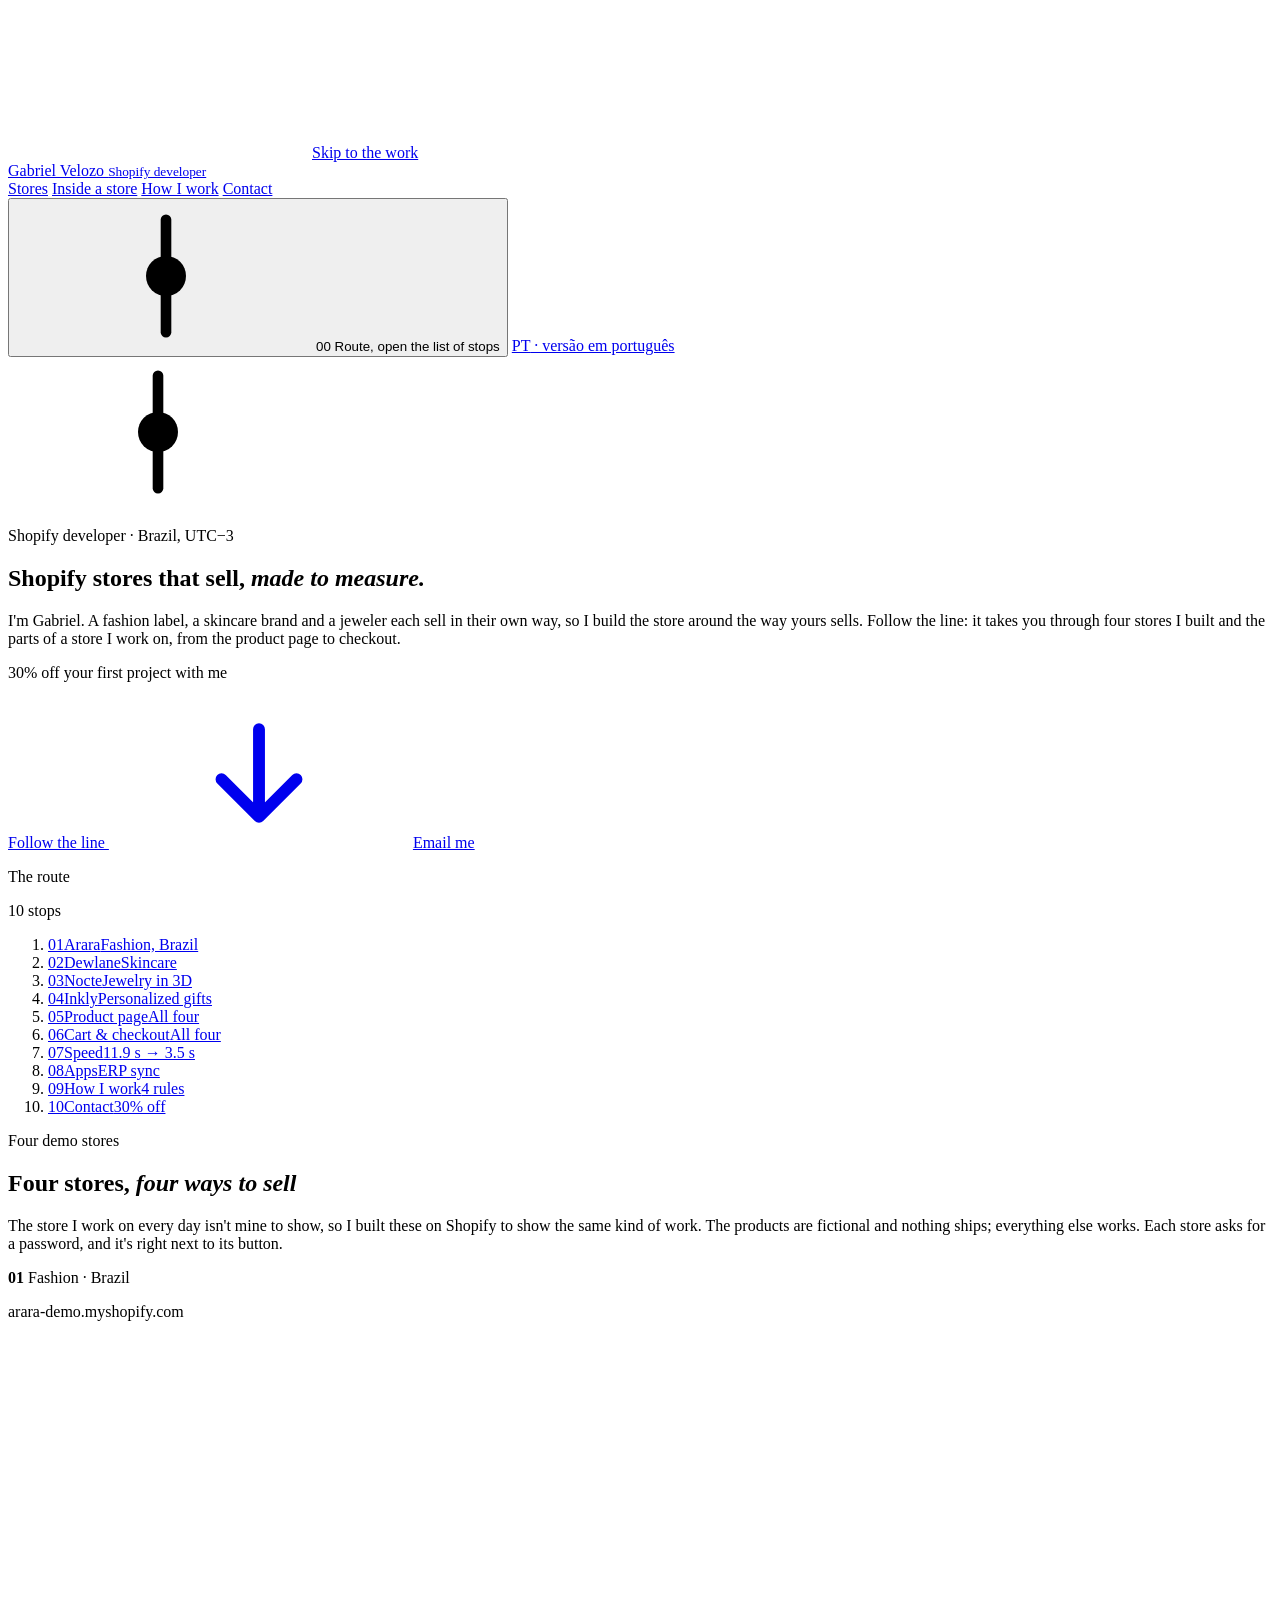
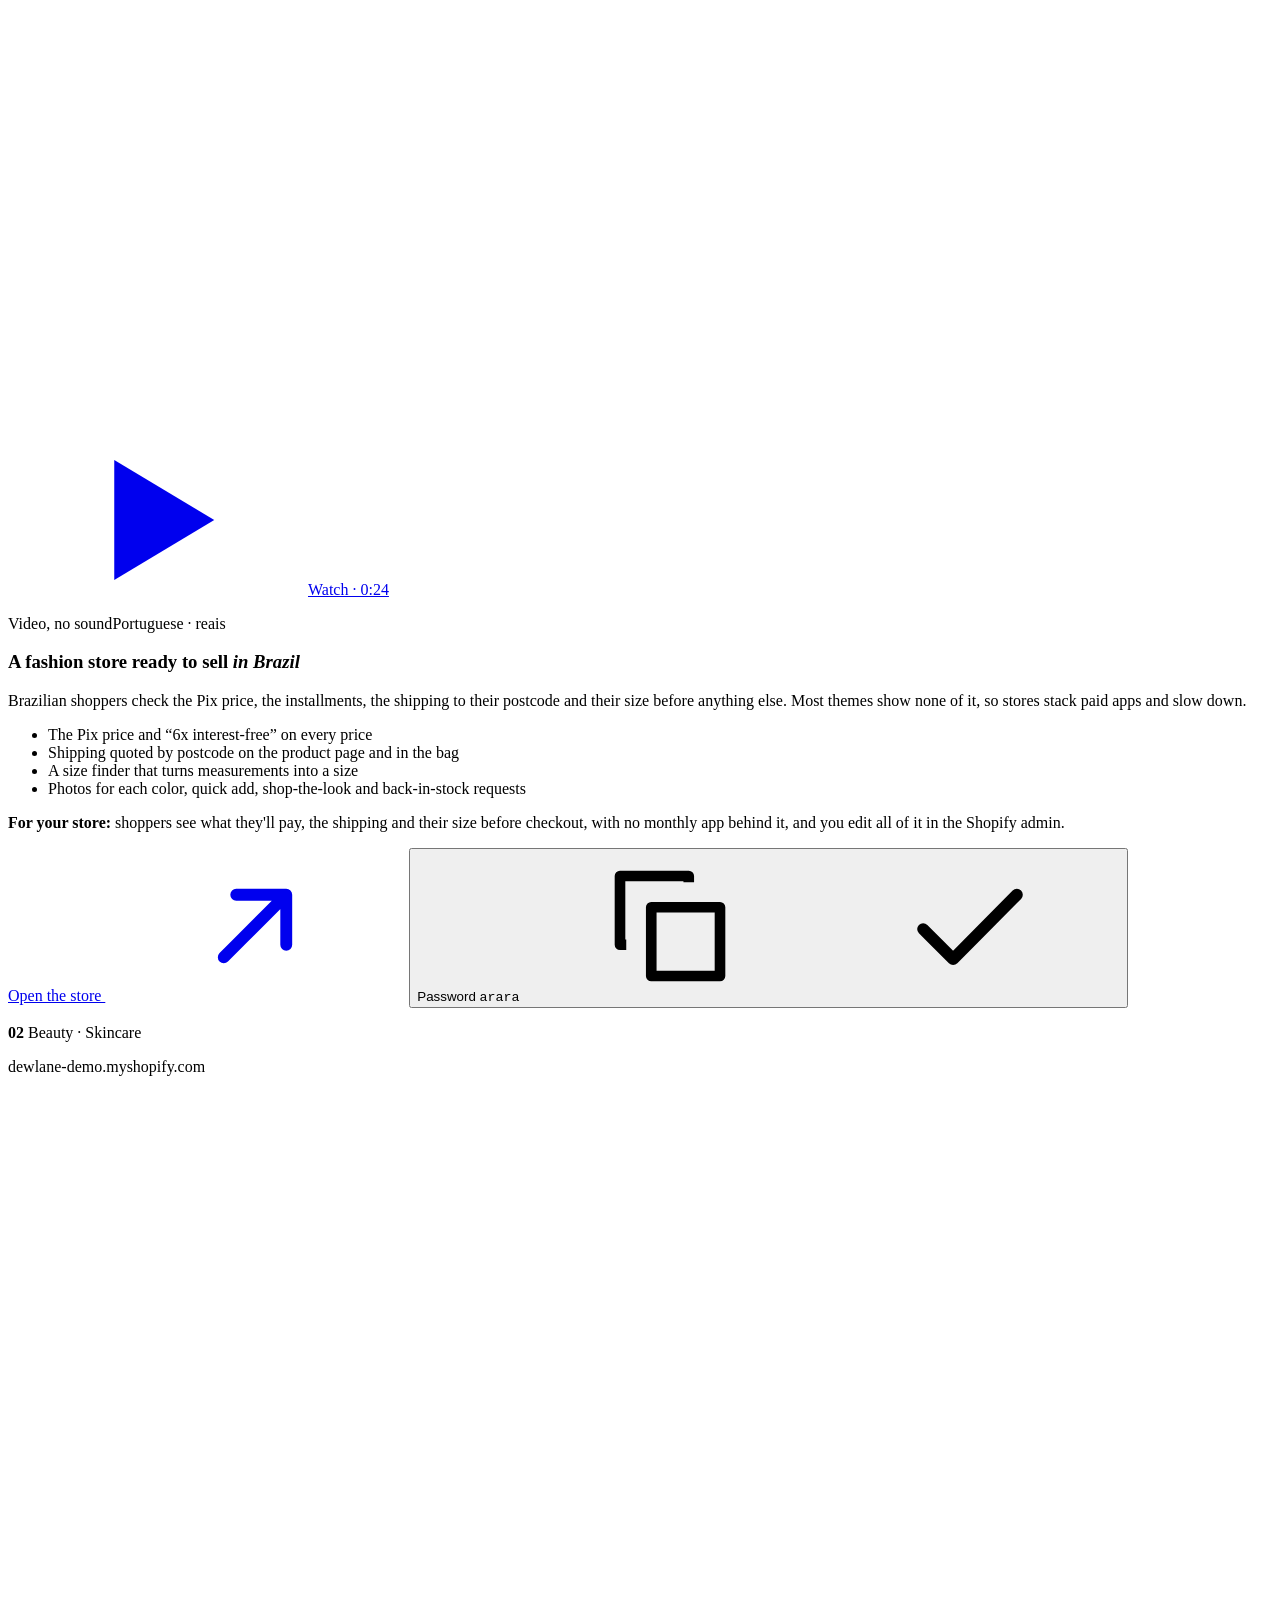
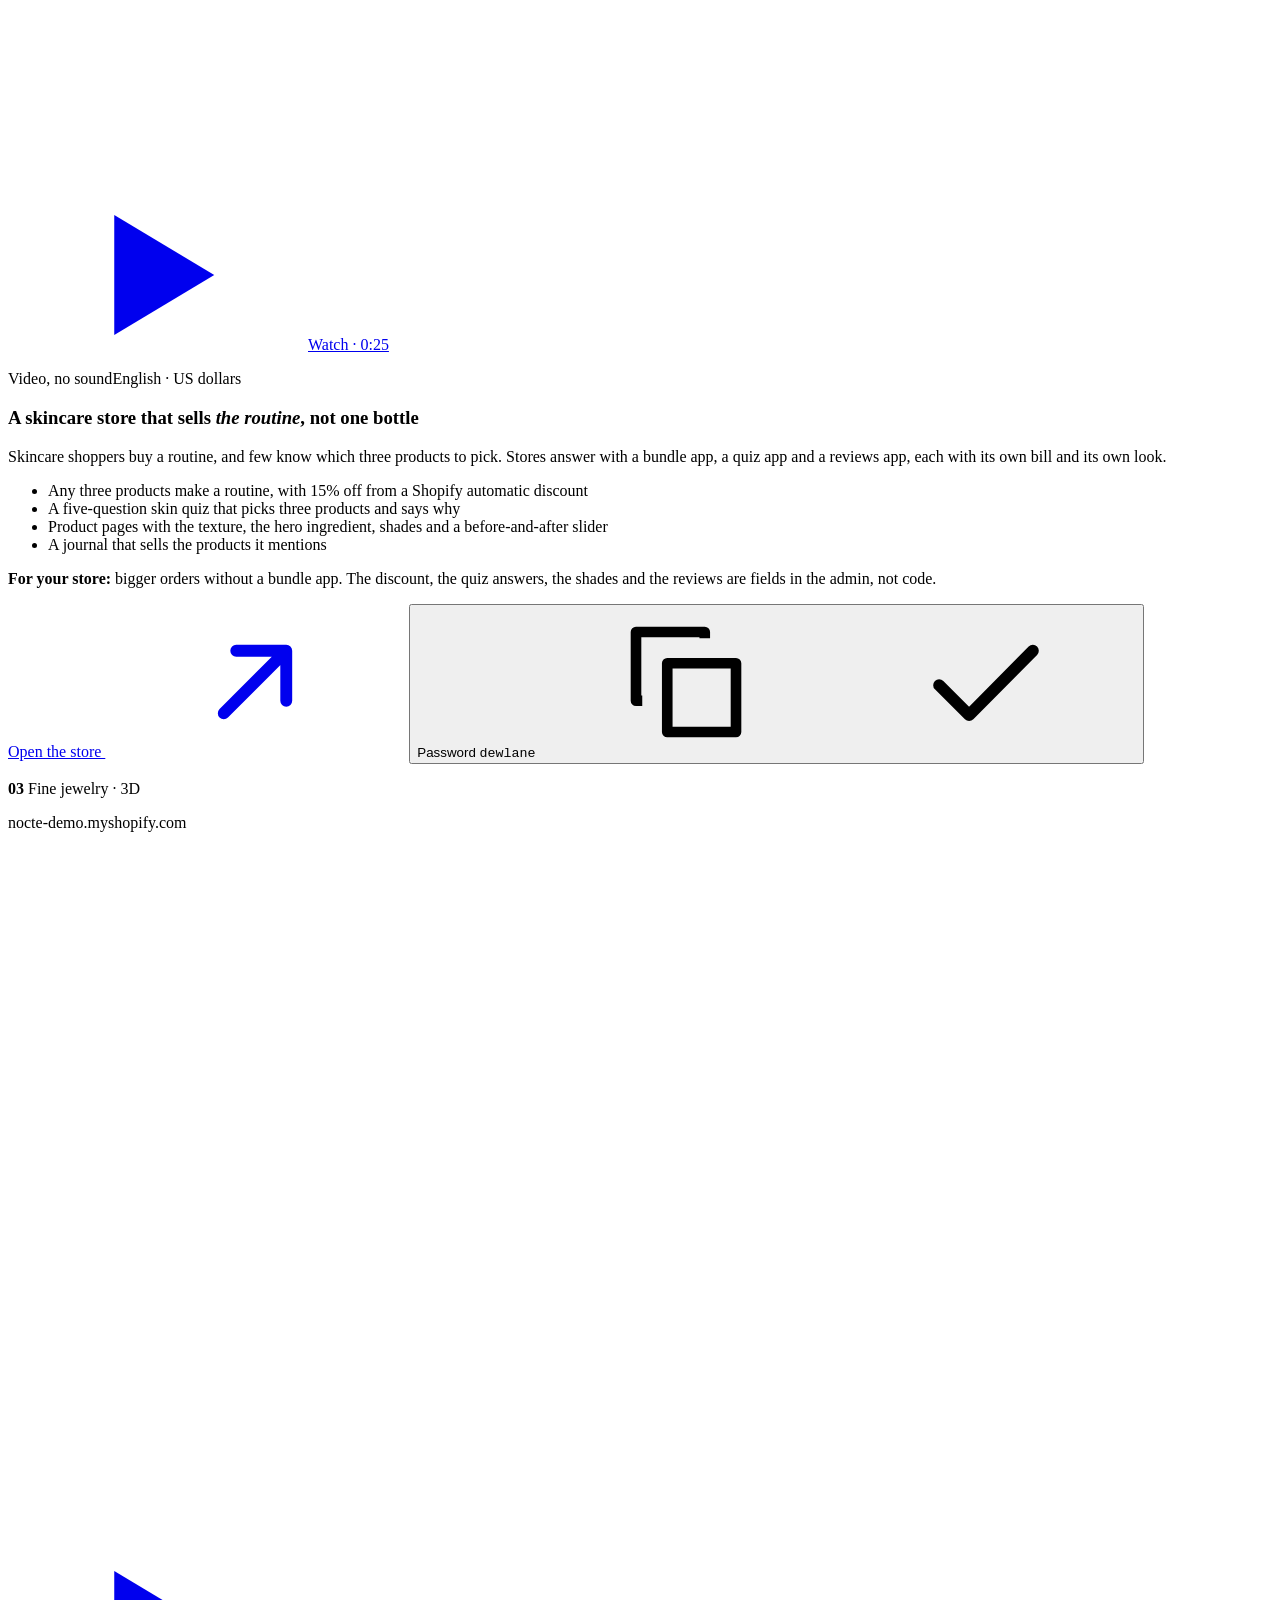
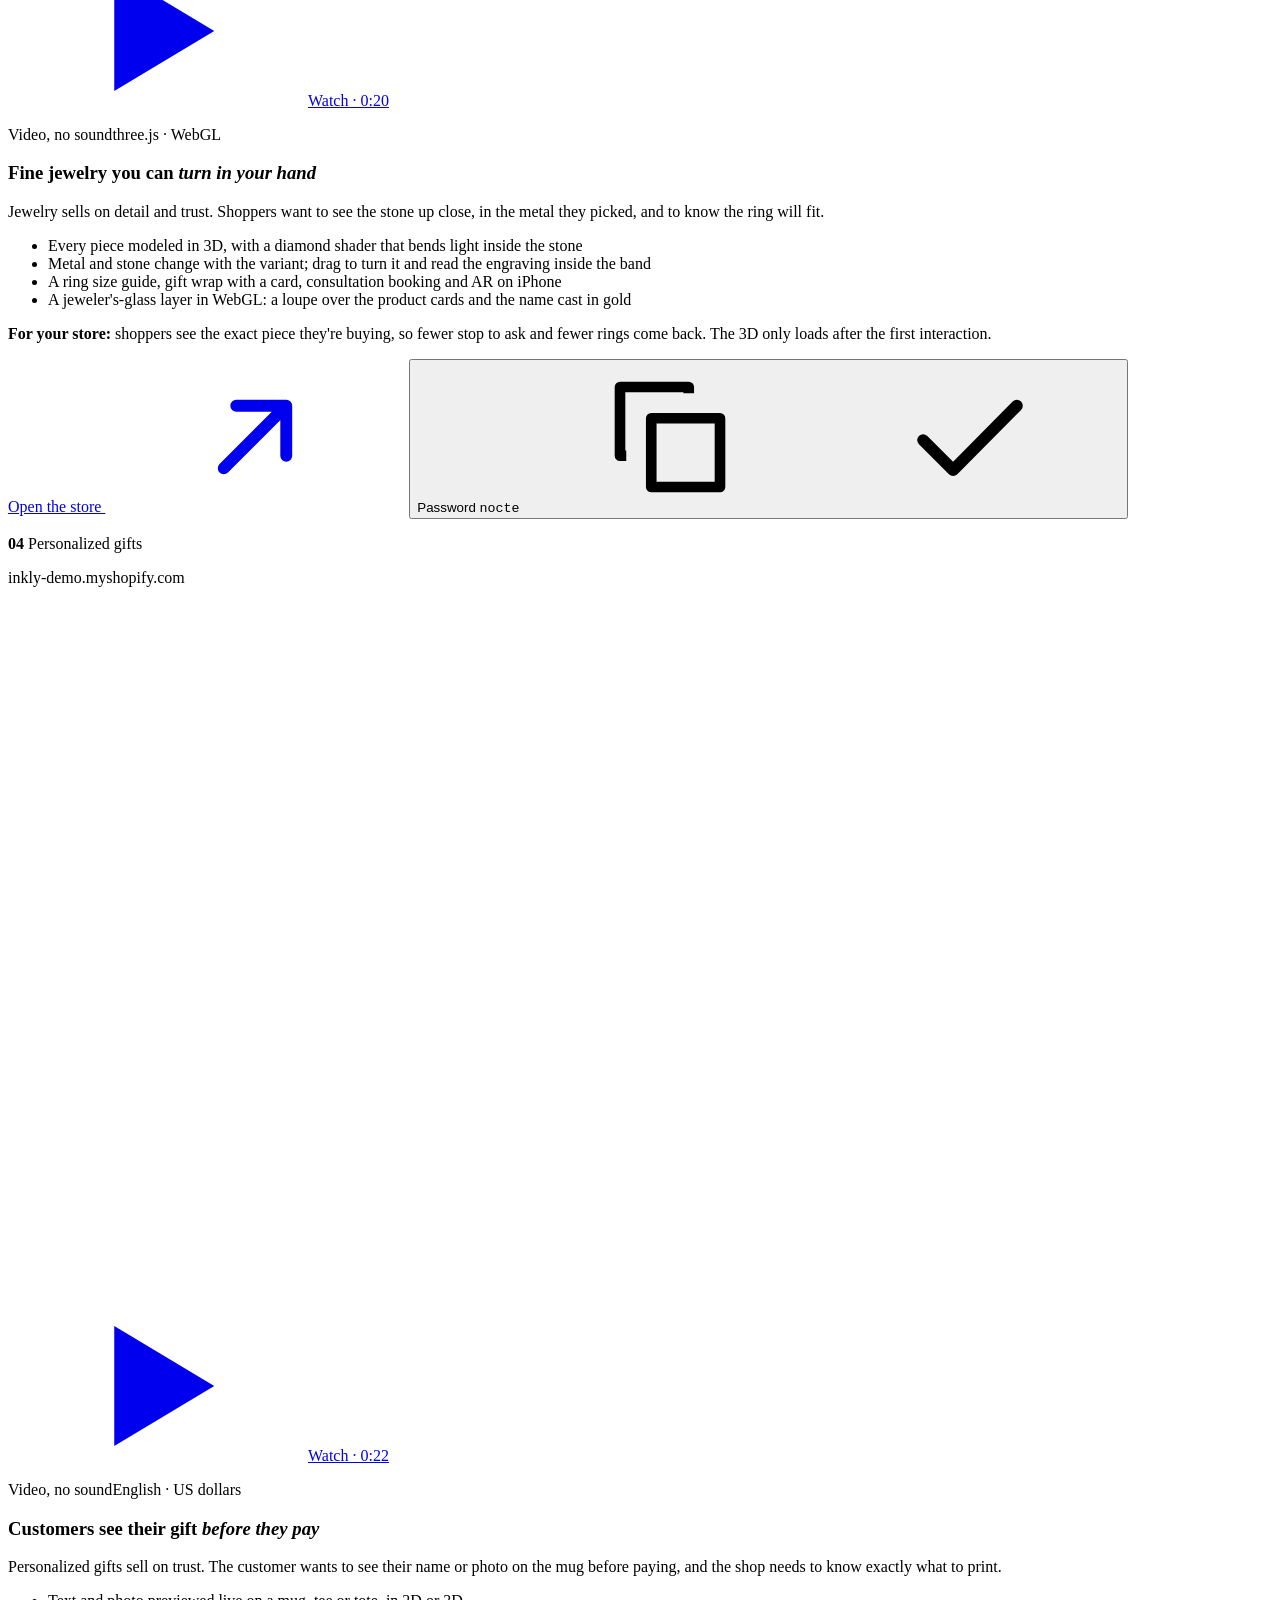
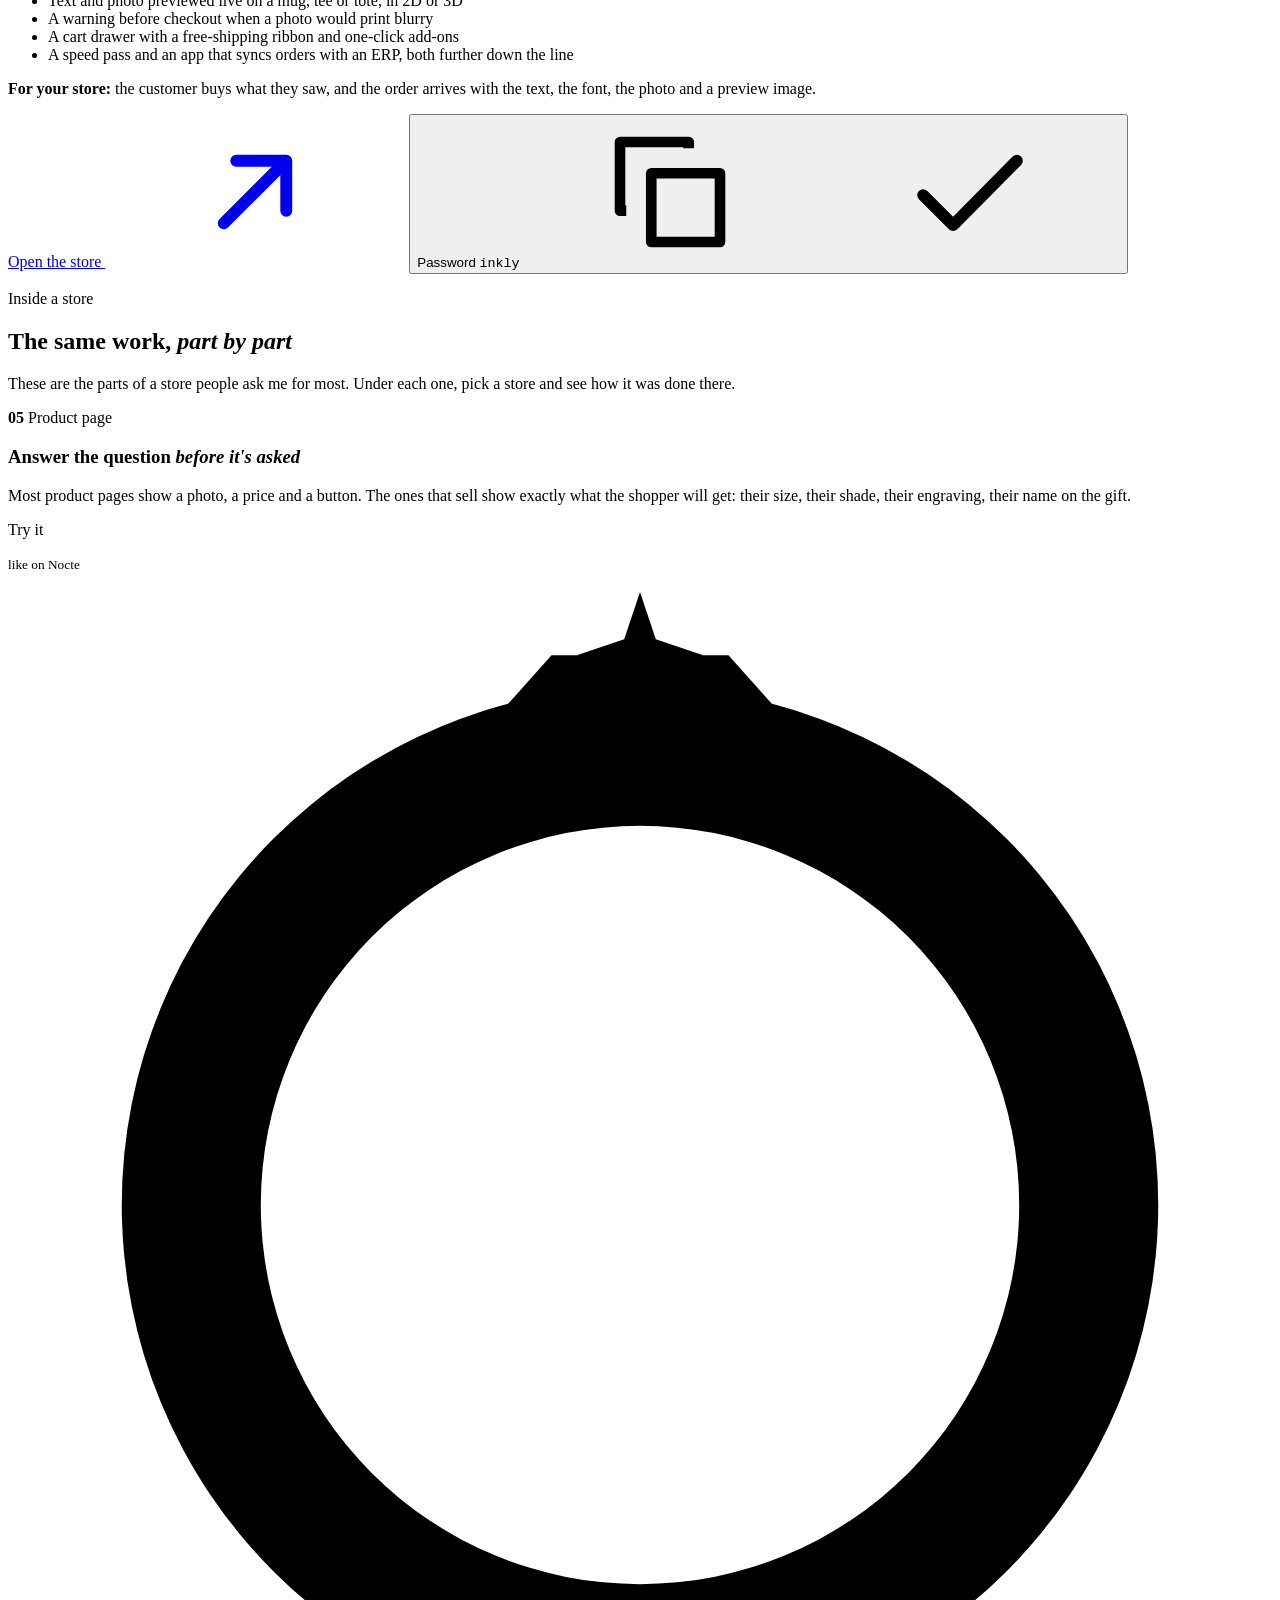
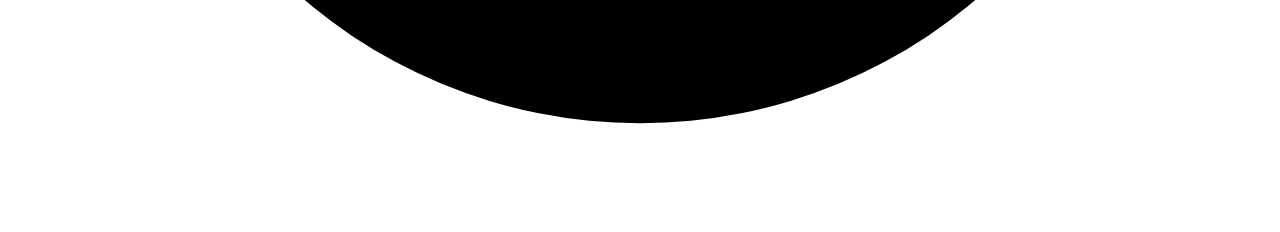
==== commit 5a3dc204: "Mobile Lighthouse on the preview from 82 to 99 (EN) and 98 (/br/), TBT 40 and 0 ms: the script loads" ====
--- a/site/index.html
+++ b/site/index.html
@@ -48,7 +48,7 @@
 
 <header class="top">
   <div class="wrap top__bar">
-    <a class="brand" href="#top" aria-label="Gabriel Velozo, back to the top"><span class="brand__dot"></span>Gabriel Velozo <small>Shopify developer</small></a>
+    <a class="brand" href="#top"><span class="brand__dot"></span>Gabriel Velozo <small>Shopify developer</small></a>
     <nav class="nav" aria-label="Sections">
       <a href="#stores">Stores</a>
       <a href="#inside">Inside a store</a>
@@ -56,8 +56,8 @@
       <a href="#contact">Contact</a>
     </nav>
     <div class="top__end">
-      <button class="here" type="button" aria-expanded="false" aria-controls="route-sheet" data-start="Route" aria-label="Where you are on the route; open the list of stops"><span class="here__icon"><svg aria-hidden="true"><use href="#i-route"/></svg></span><span class="here__num">00</span><span class="here__name">Route</span></button>
-      <a class="lang" href="/br/" hreflang="pt-BR" lang="pt-BR" aria-label="Versão em português">PT</a>
+      <button class="here" type="button" aria-expanded="false" aria-controls="route-sheet" data-start="Route"><span class="here__icon"><svg aria-hidden="true"><use href="#i-route"/></svg></span><span class="here__num">00</span> <span class="here__name">Route</span><span class="sr">, open the list of stops</span></button>
+      <a class="lang" href="/br/" hreflang="pt-BR" lang="pt-BR">PT<span class="sr"> · versão em português</span></a>
     </div>
   </div>
   <div class="progress" aria-hidden="true"></div>
@@ -470,6 +470,6 @@
 <a class="dock" href="mailto:gabrielvelozodev@gmail.com?subject=Shopify%20project"><i aria-hidden="true"></i>Email me</a>
 <div class="peek" aria-hidden="true"><img alt=""></div>
 <p class="sr" id="live" aria-live="polite"></p>
-<script src="/site.js" defer></script>
+<script>addEventListener("load",function(){var s=document.createElement("script");s.src="/site.js";document.body.appendChild(s)})</script>
 </body>
 </html>
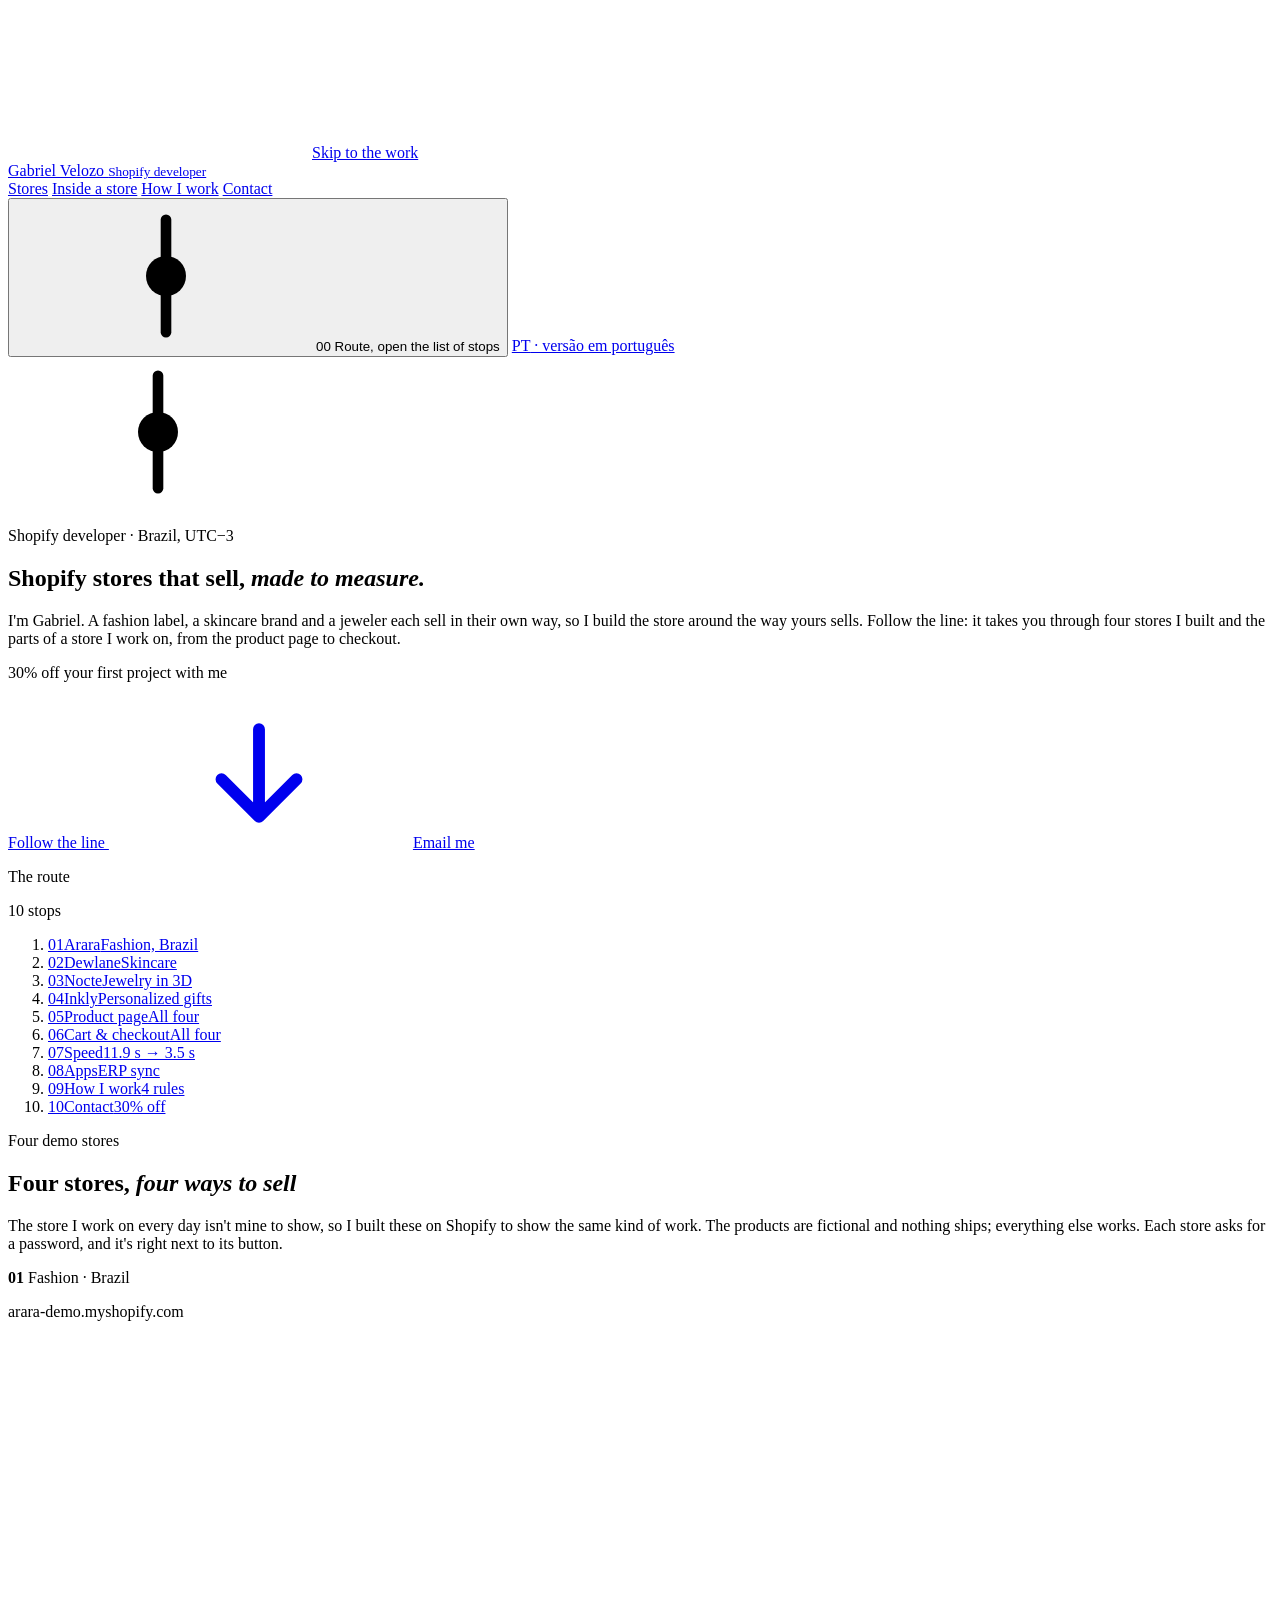
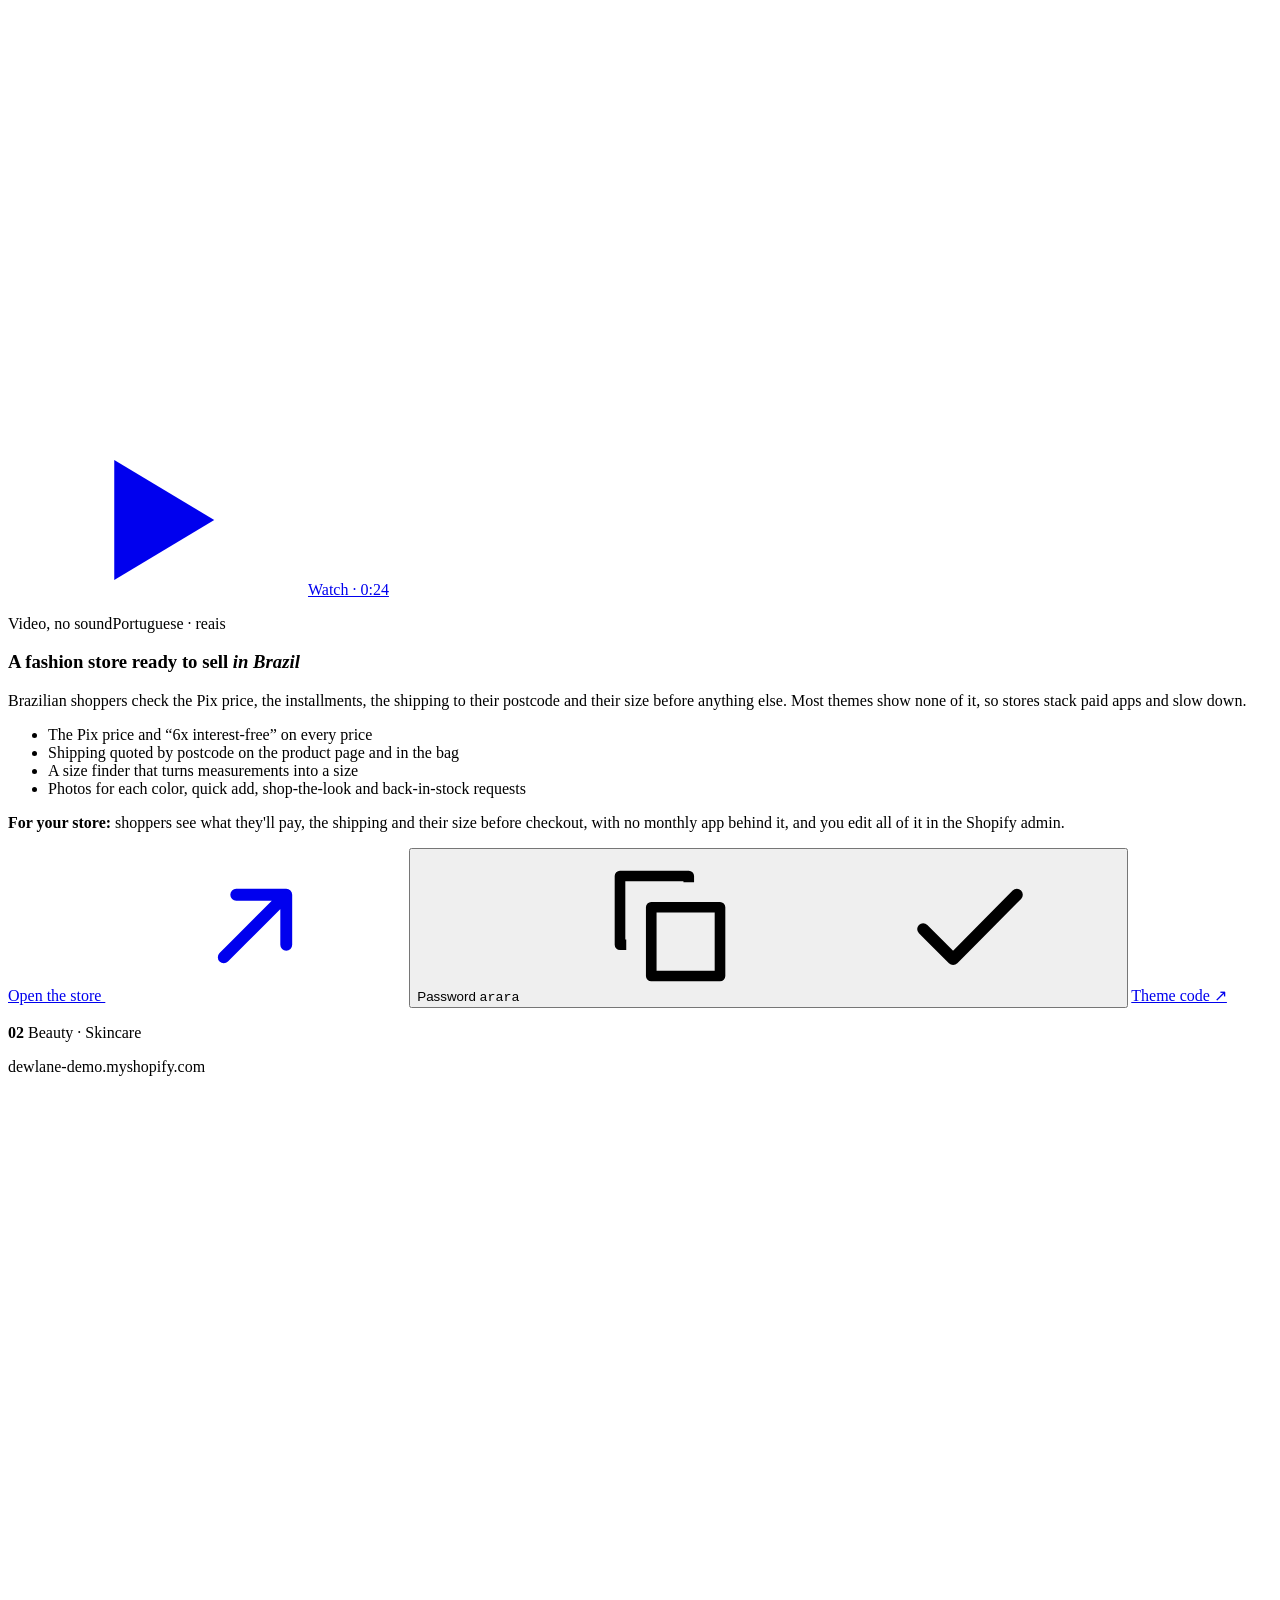
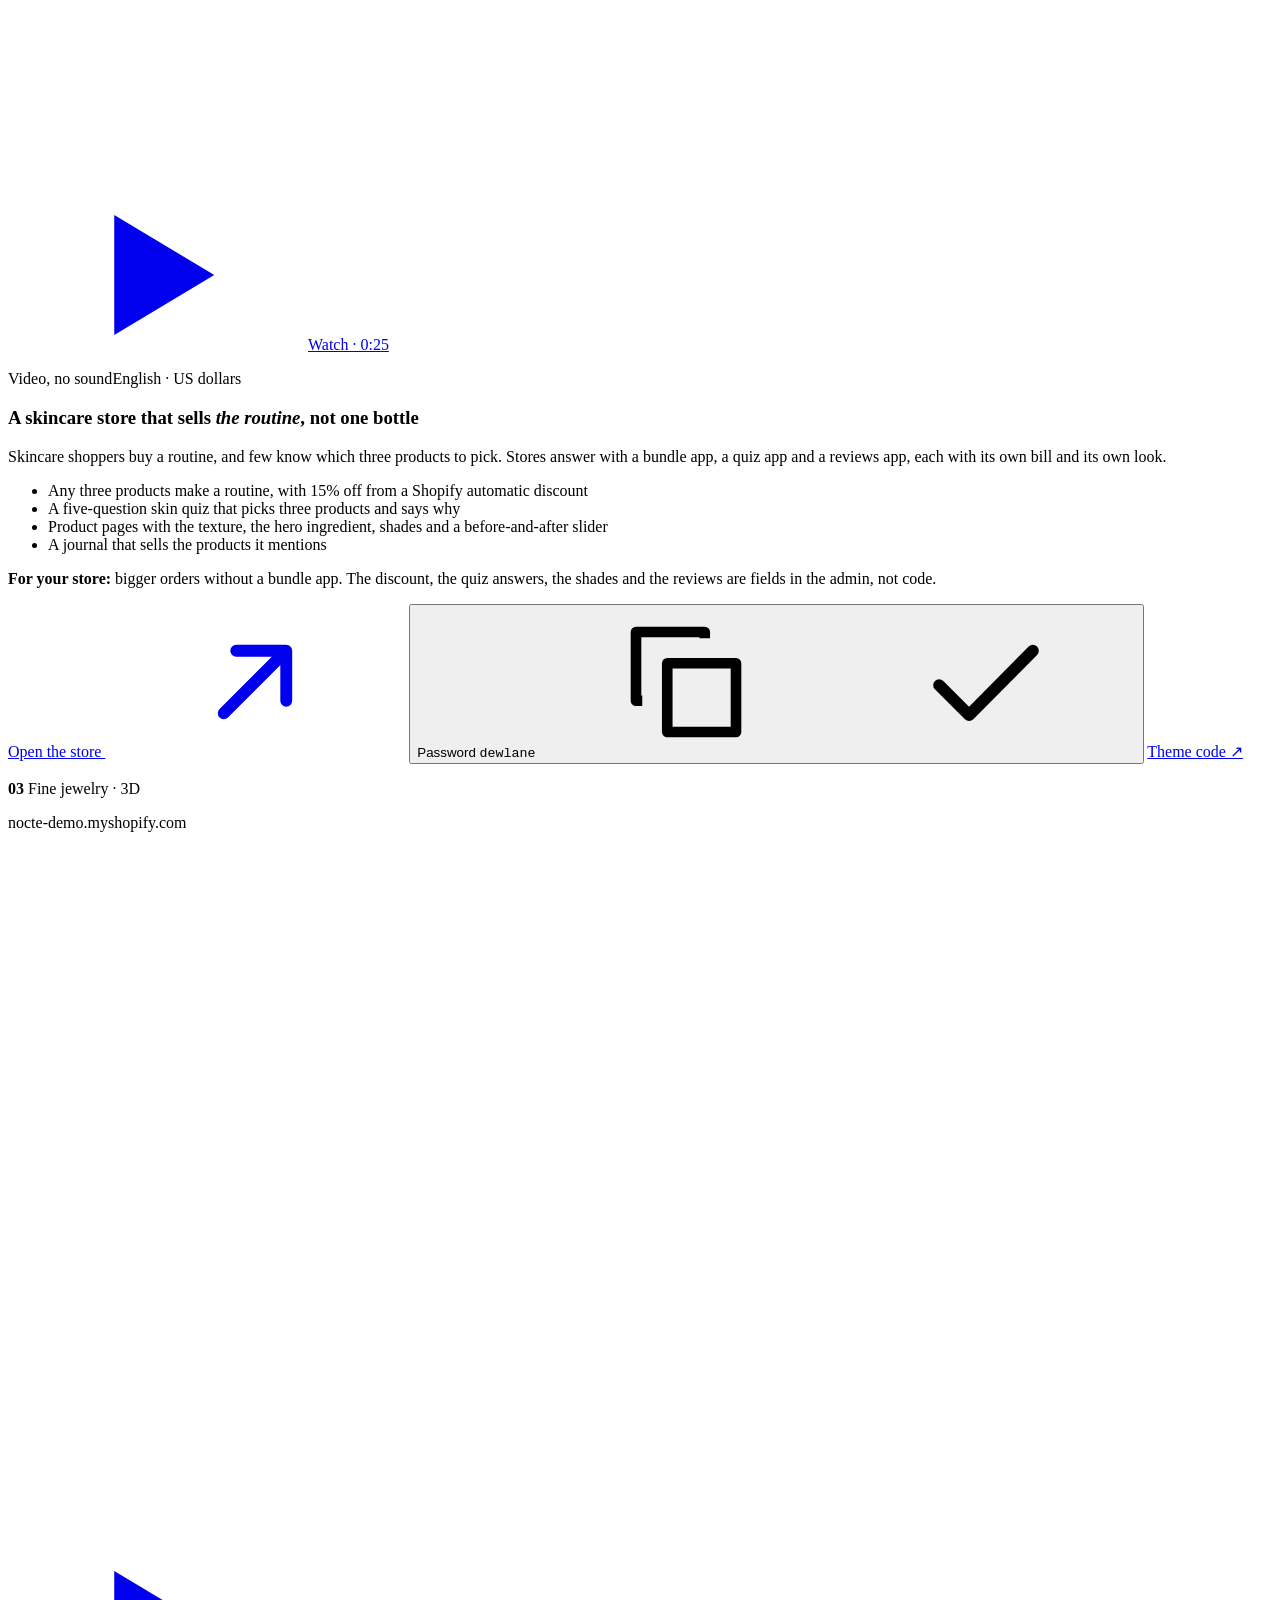
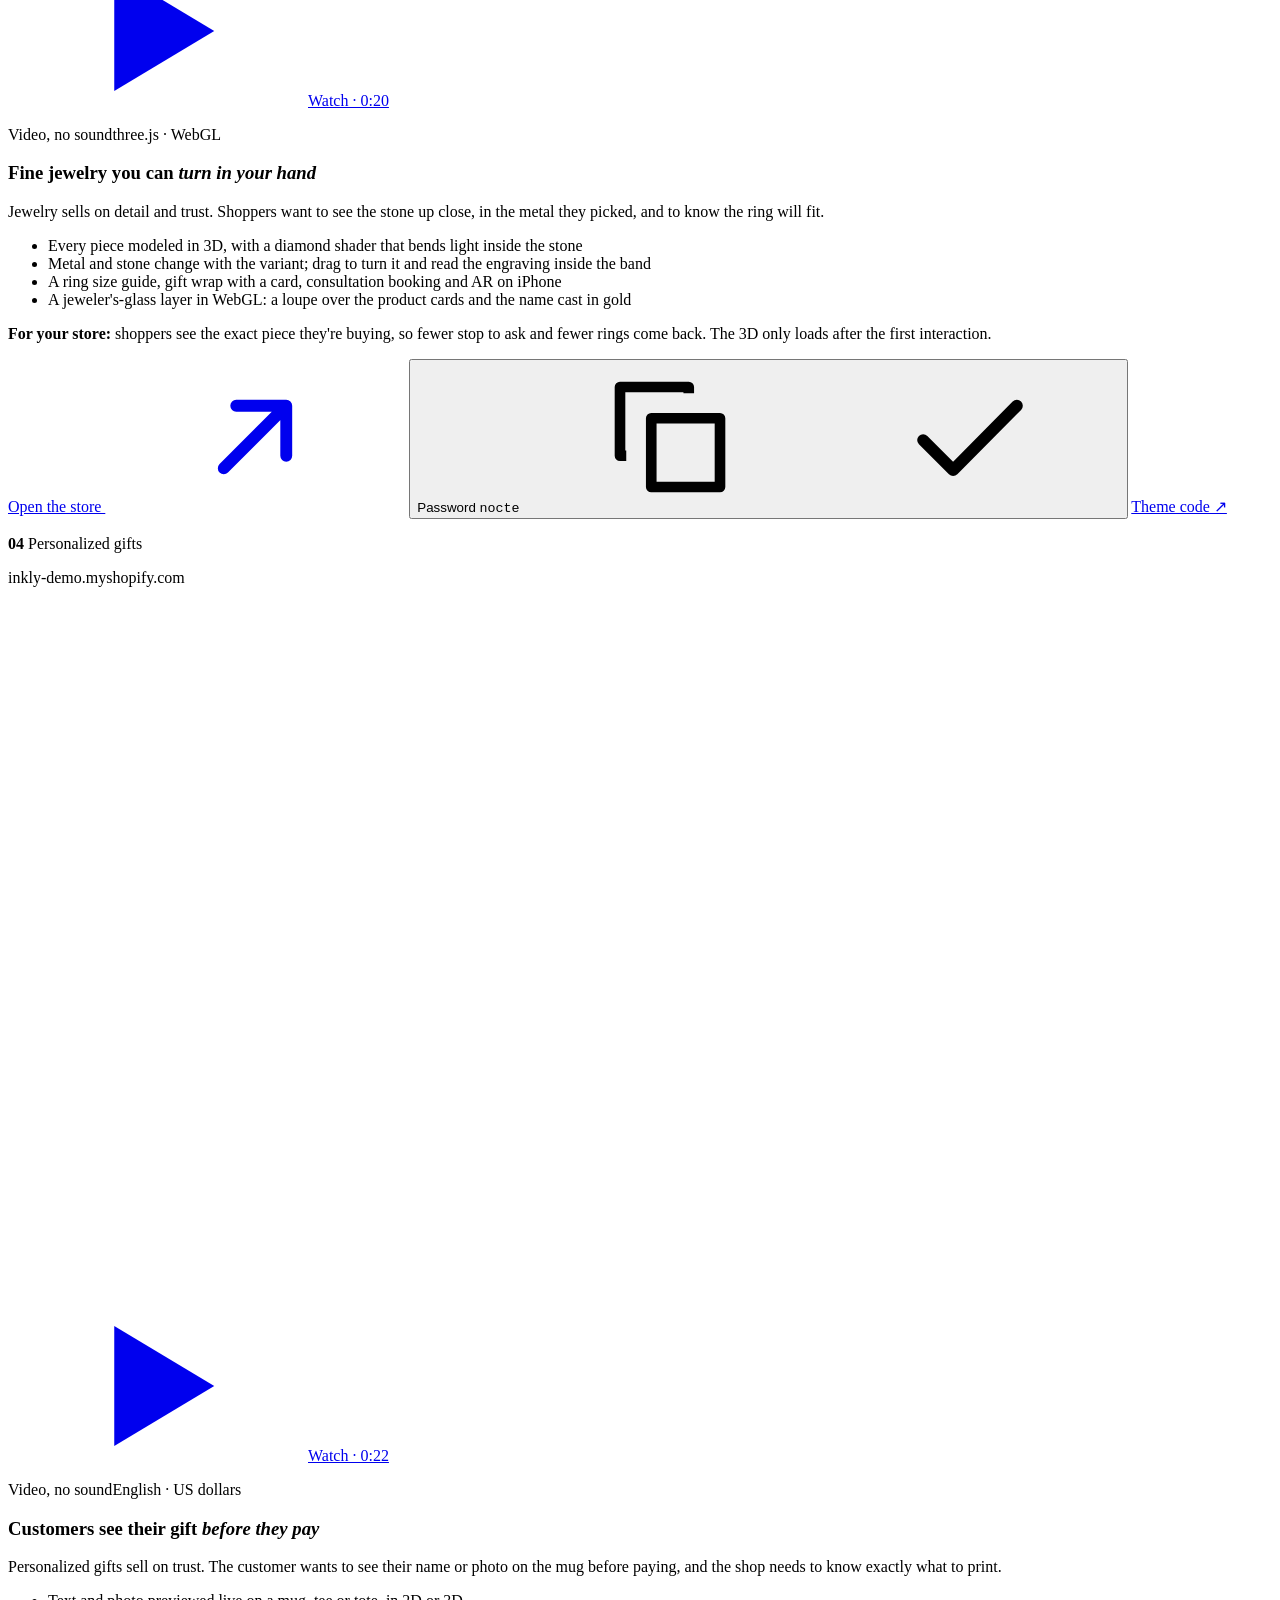
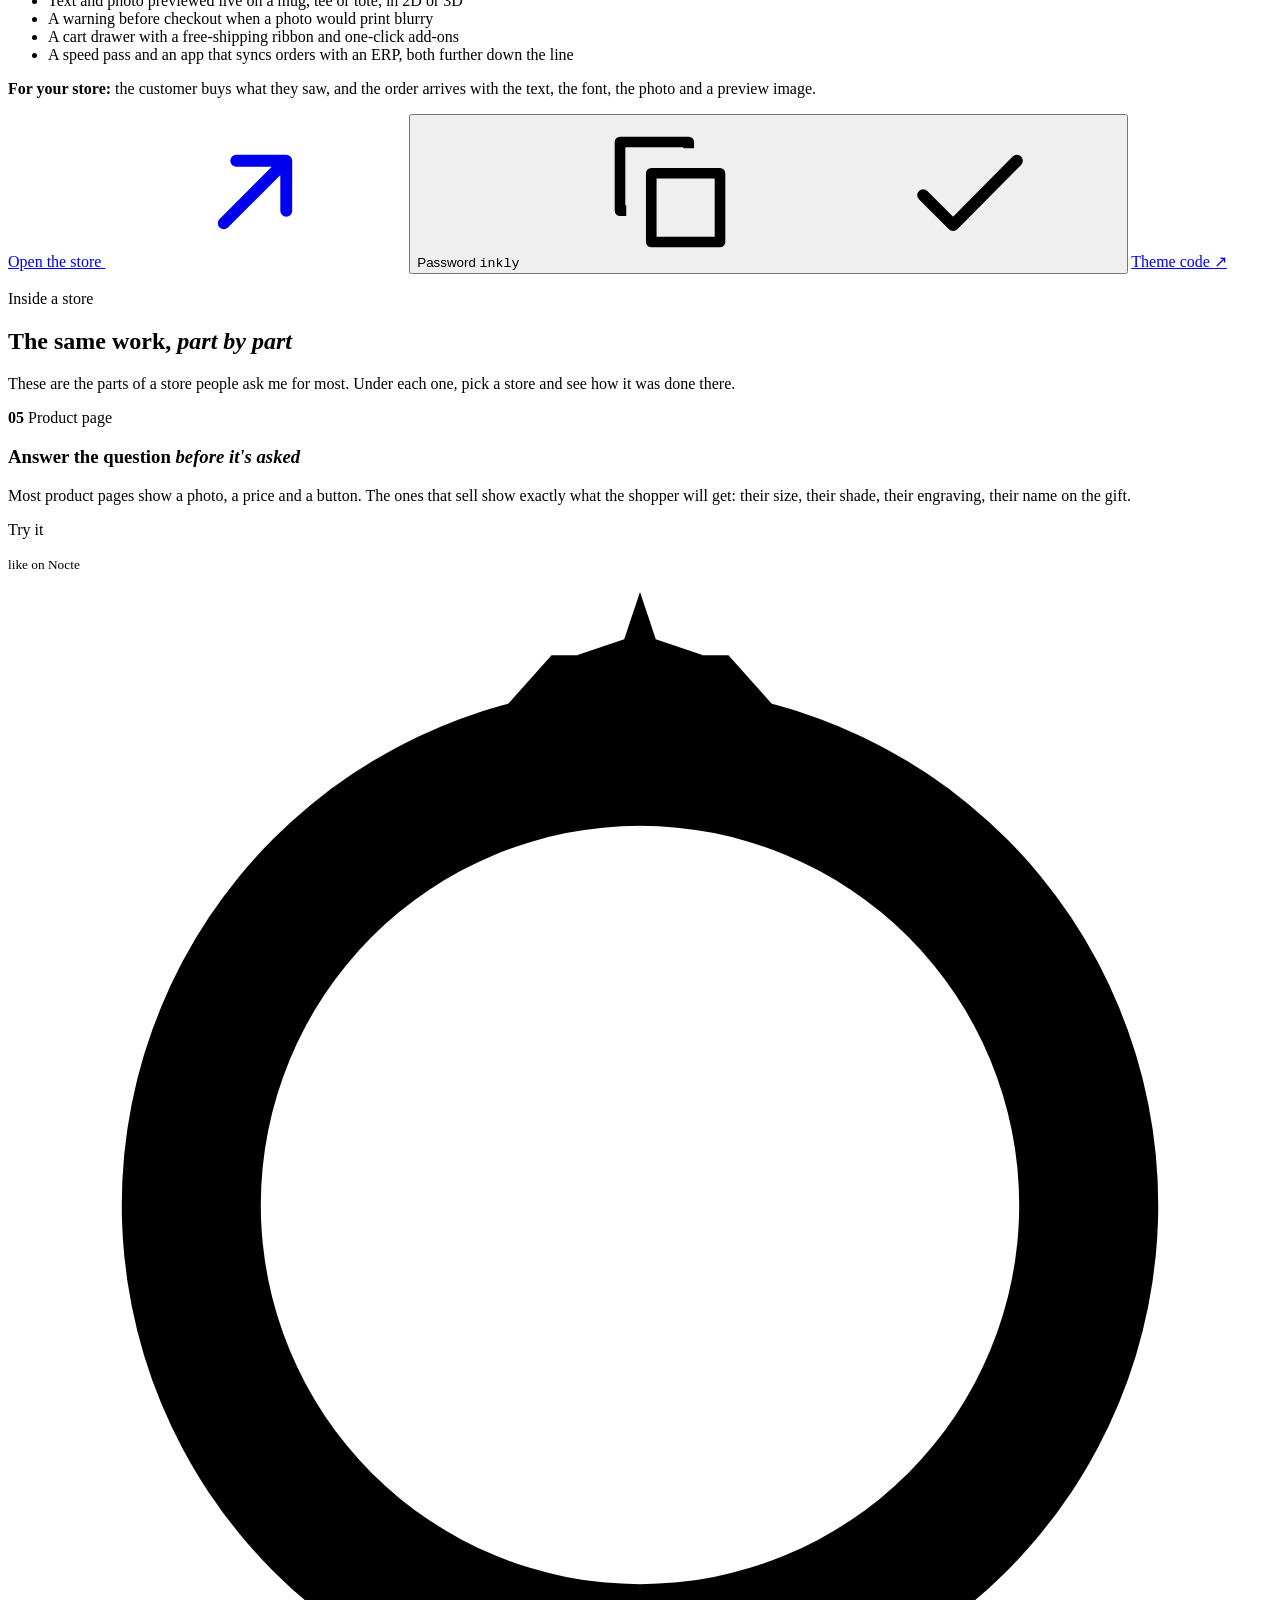
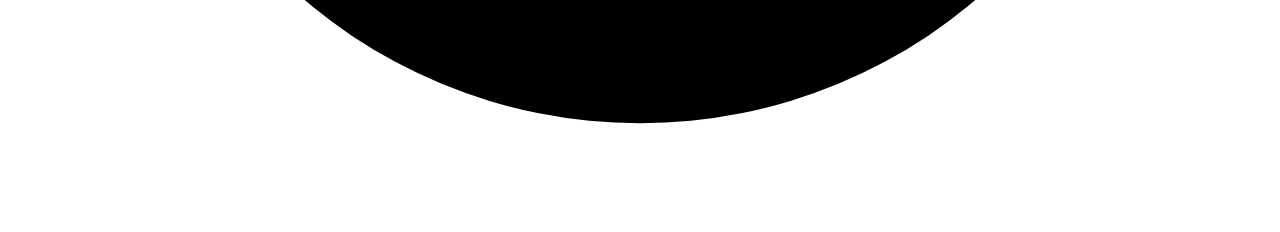
==== commit 8c653af8: "Each store links its public theme code (Arara, Dewlane, Nocte, Inkly) next to its password, and the " ====
--- a/site/index.html
+++ b/site/index.html
@@ -141,6 +141,7 @@
           <div class="actions">
             <a class="btn btn--ink" href="https://arara-demo.myshopify.com" target="_blank" rel="noopener">Open the store <svg class="ext" aria-hidden="true"><use href="#i-ext"/></svg></a>
             <button class="pass" type="button" data-copy="arara" data-done="Password copied">Password <code>arara</code><svg class="cp" aria-hidden="true"><use href="#i-copy"/></svg><svg class="ok" aria-hidden="true"><use href="#i-check"/></svg></button>
+            <a class="code" href="https://github.com/bielvelozo/arara-shopify-theme" target="_blank" rel="noopener">Theme code ↗</a>
           </div>
         </div>
       </div>
@@ -174,6 +175,7 @@
           <div class="actions">
             <a class="btn btn--ink" href="https://dewlane-demo.myshopify.com" target="_blank" rel="noopener">Open the store <svg class="ext" aria-hidden="true"><use href="#i-ext"/></svg></a>
             <button class="pass" type="button" data-copy="dewlane" data-done="Password copied">Password <code>dewlane</code><svg class="cp" aria-hidden="true"><use href="#i-copy"/></svg><svg class="ok" aria-hidden="true"><use href="#i-check"/></svg></button>
+            <a class="code" href="https://github.com/bielvelozo/dewlane-shopify-theme" target="_blank" rel="noopener">Theme code ↗</a>
           </div>
         </div>
       </div>
@@ -207,6 +209,7 @@
           <div class="actions">
             <a class="btn btn--ink" href="https://nocte-demo.myshopify.com" target="_blank" rel="noopener">Open the store <svg class="ext" aria-hidden="true"><use href="#i-ext"/></svg></a>
             <button class="pass" type="button" data-copy="nocte" data-done="Password copied">Password <code>nocte</code><svg class="cp" aria-hidden="true"><use href="#i-copy"/></svg><svg class="ok" aria-hidden="true"><use href="#i-check"/></svg></button>
+            <a class="code" href="https://github.com/bielvelozo/nocte-shopify-theme" target="_blank" rel="noopener">Theme code ↗</a>
           </div>
         </div>
       </div>
@@ -240,6 +243,7 @@
           <div class="actions">
             <a class="btn btn--ink" href="https://inkly-demo.myshopify.com" target="_blank" rel="noopener">Open the store <svg class="ext" aria-hidden="true"><use href="#i-ext"/></svg></a>
             <button class="pass" type="button" data-copy="inkly" data-done="Password copied">Password <code>inkly</code><svg class="cp" aria-hidden="true"><use href="#i-copy"/></svg><svg class="ok" aria-hidden="true"><use href="#i-check"/></svg></button>
+            <a class="code" href="https://github.com/bielvelozo/inkly-shopify-theme" target="_blank" rel="noopener">Theme code ↗</a>
           </div>
         </div>
       </div>
@@ -459,7 +463,7 @@
         </div>
         <p class="mail"><a href="mailto:gabrielvelozodev@gmail.com">gabrielvelozodev@gmail.com</a>, or reply to the message or proposal that brought you here.</p>
         <footer class="foot">
-          <p>Arara, Dewlane, Nocte and Inkly are demo stores: the products are fictional and nothing ships. Code: <a href="https://github.com/bielvelozo/inkly-shopify-theme" target="_blank" rel="noopener">Inkly theme</a> · <a href="https://github.com/bielvelozo/inkly-erp-sync" target="_blank" rel="noopener">Inkly ERP Sync</a></p>
+          <p>Arara, Dewlane, Nocte and Inkly are demo stores: the products are fictional and nothing ships. Code on GitHub: <a href="https://github.com/bielvelozo/arara-shopify-theme" target="_blank" rel="noopener">Arara</a> · <a href="https://github.com/bielvelozo/dewlane-shopify-theme" target="_blank" rel="noopener">Dewlane</a> · <a href="https://github.com/bielvelozo/nocte-shopify-theme" target="_blank" rel="noopener">Nocte</a> · <a href="https://github.com/bielvelozo/inkly-shopify-theme" target="_blank" rel="noopener">Inkly</a> · <a href="https://github.com/bielvelozo/inkly-erp-sync" target="_blank" rel="noopener">Inkly ERP Sync</a></p>
           <p>Gabriel Velozo · <a href="/br/" hreflang="pt-BR" lang="pt-BR">Versão em português</a></p>
         </footer>
       </div>
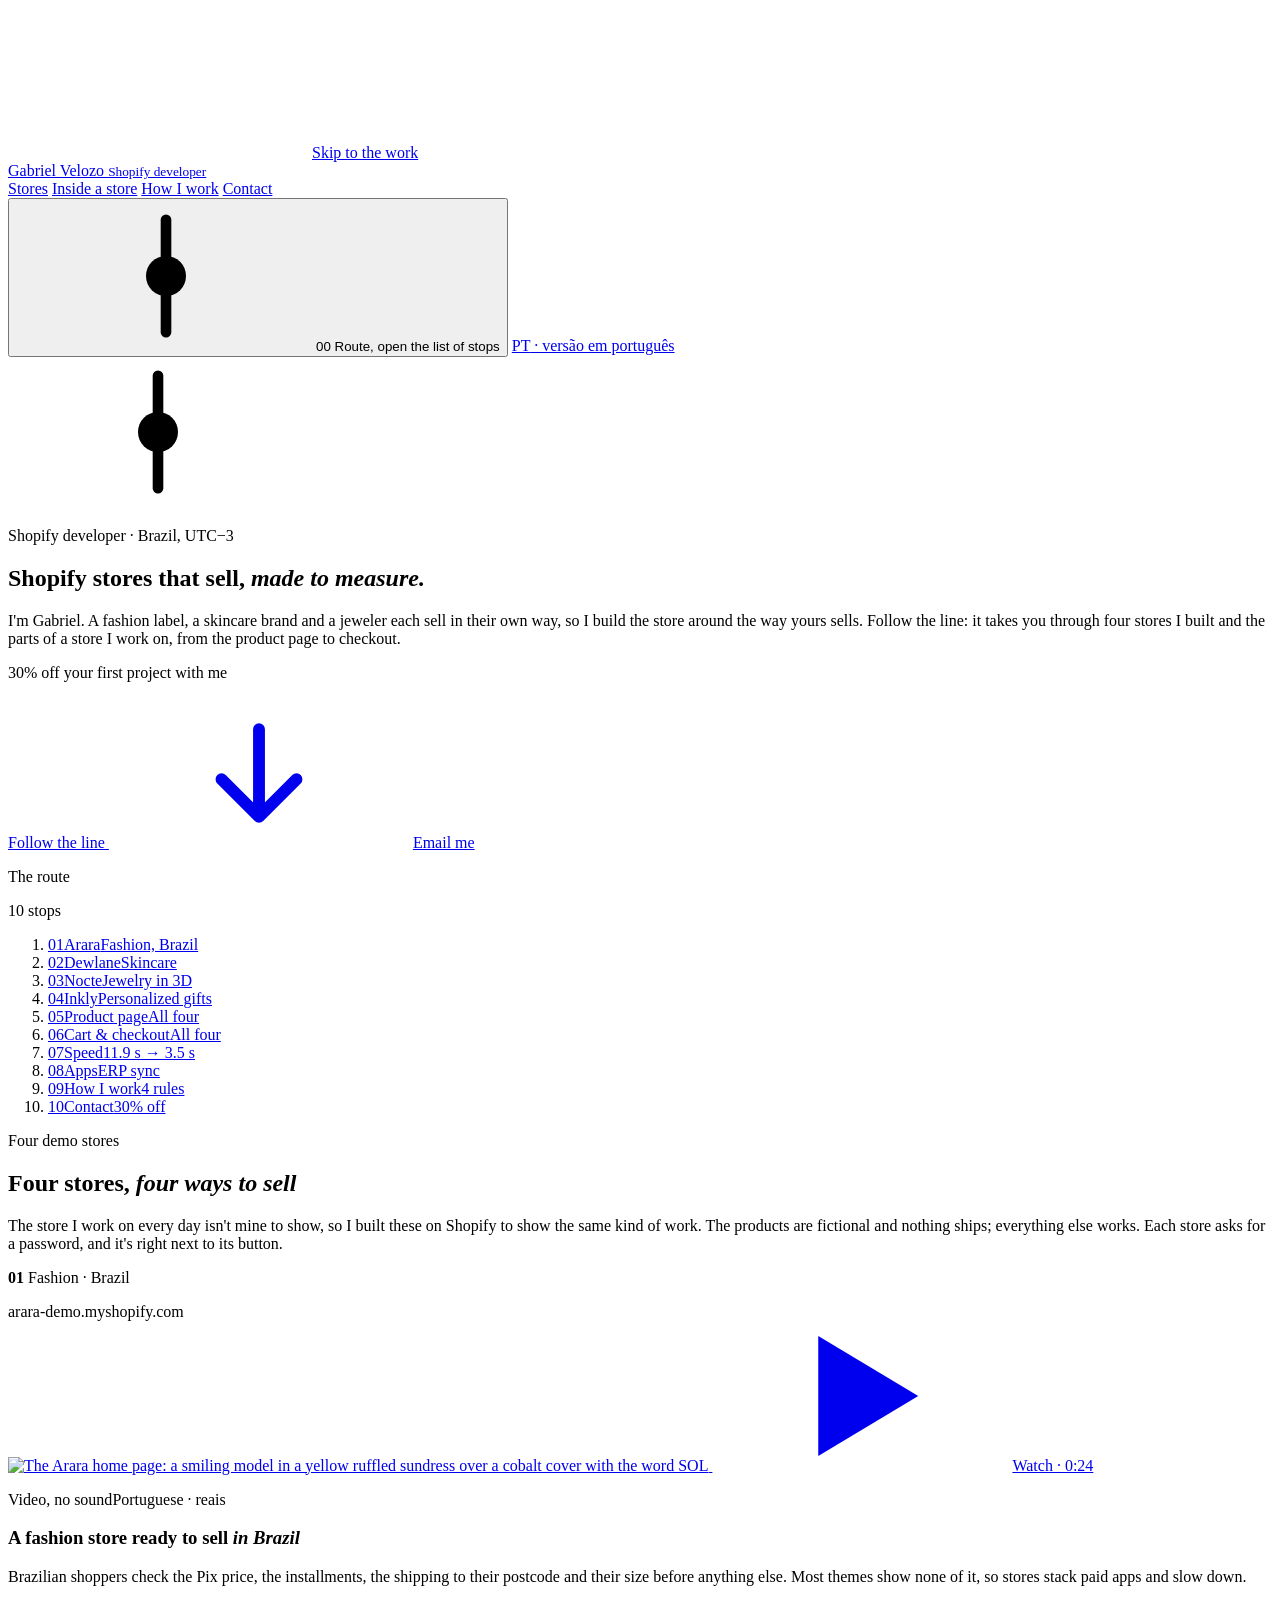
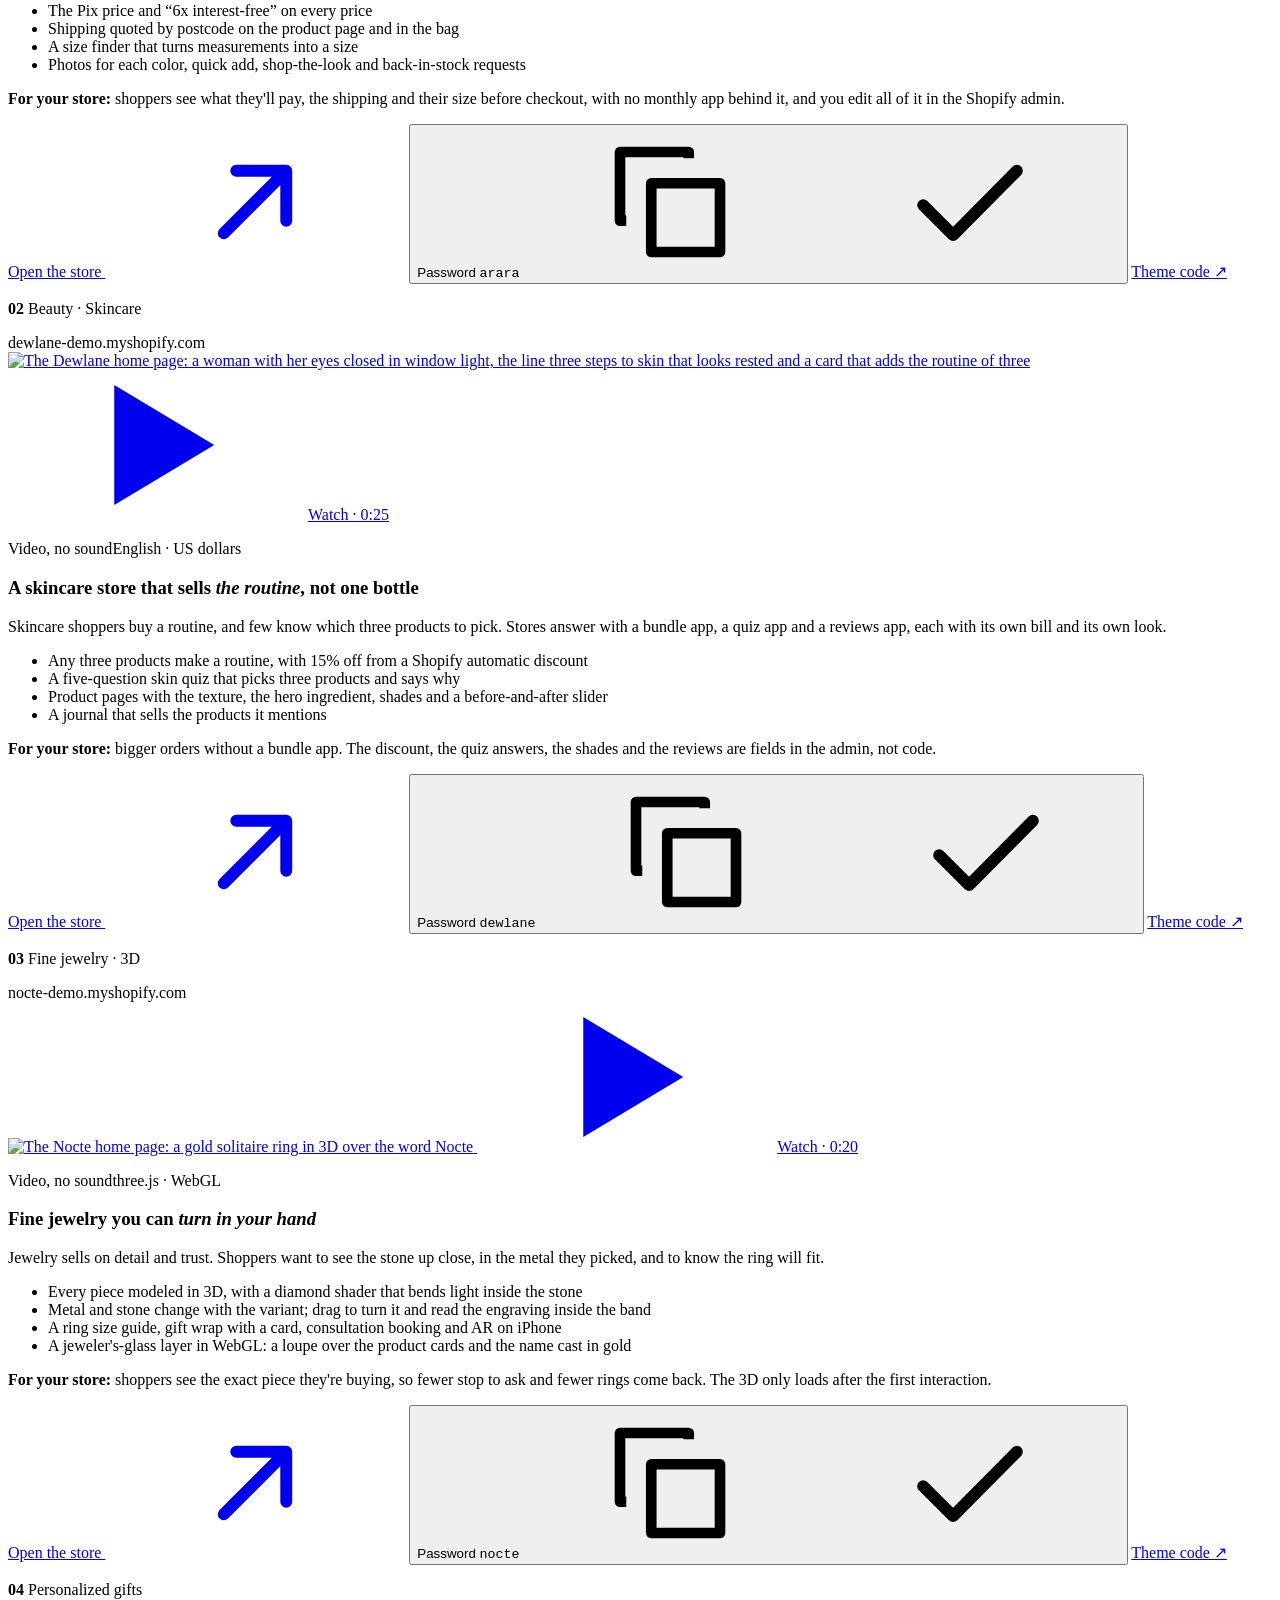
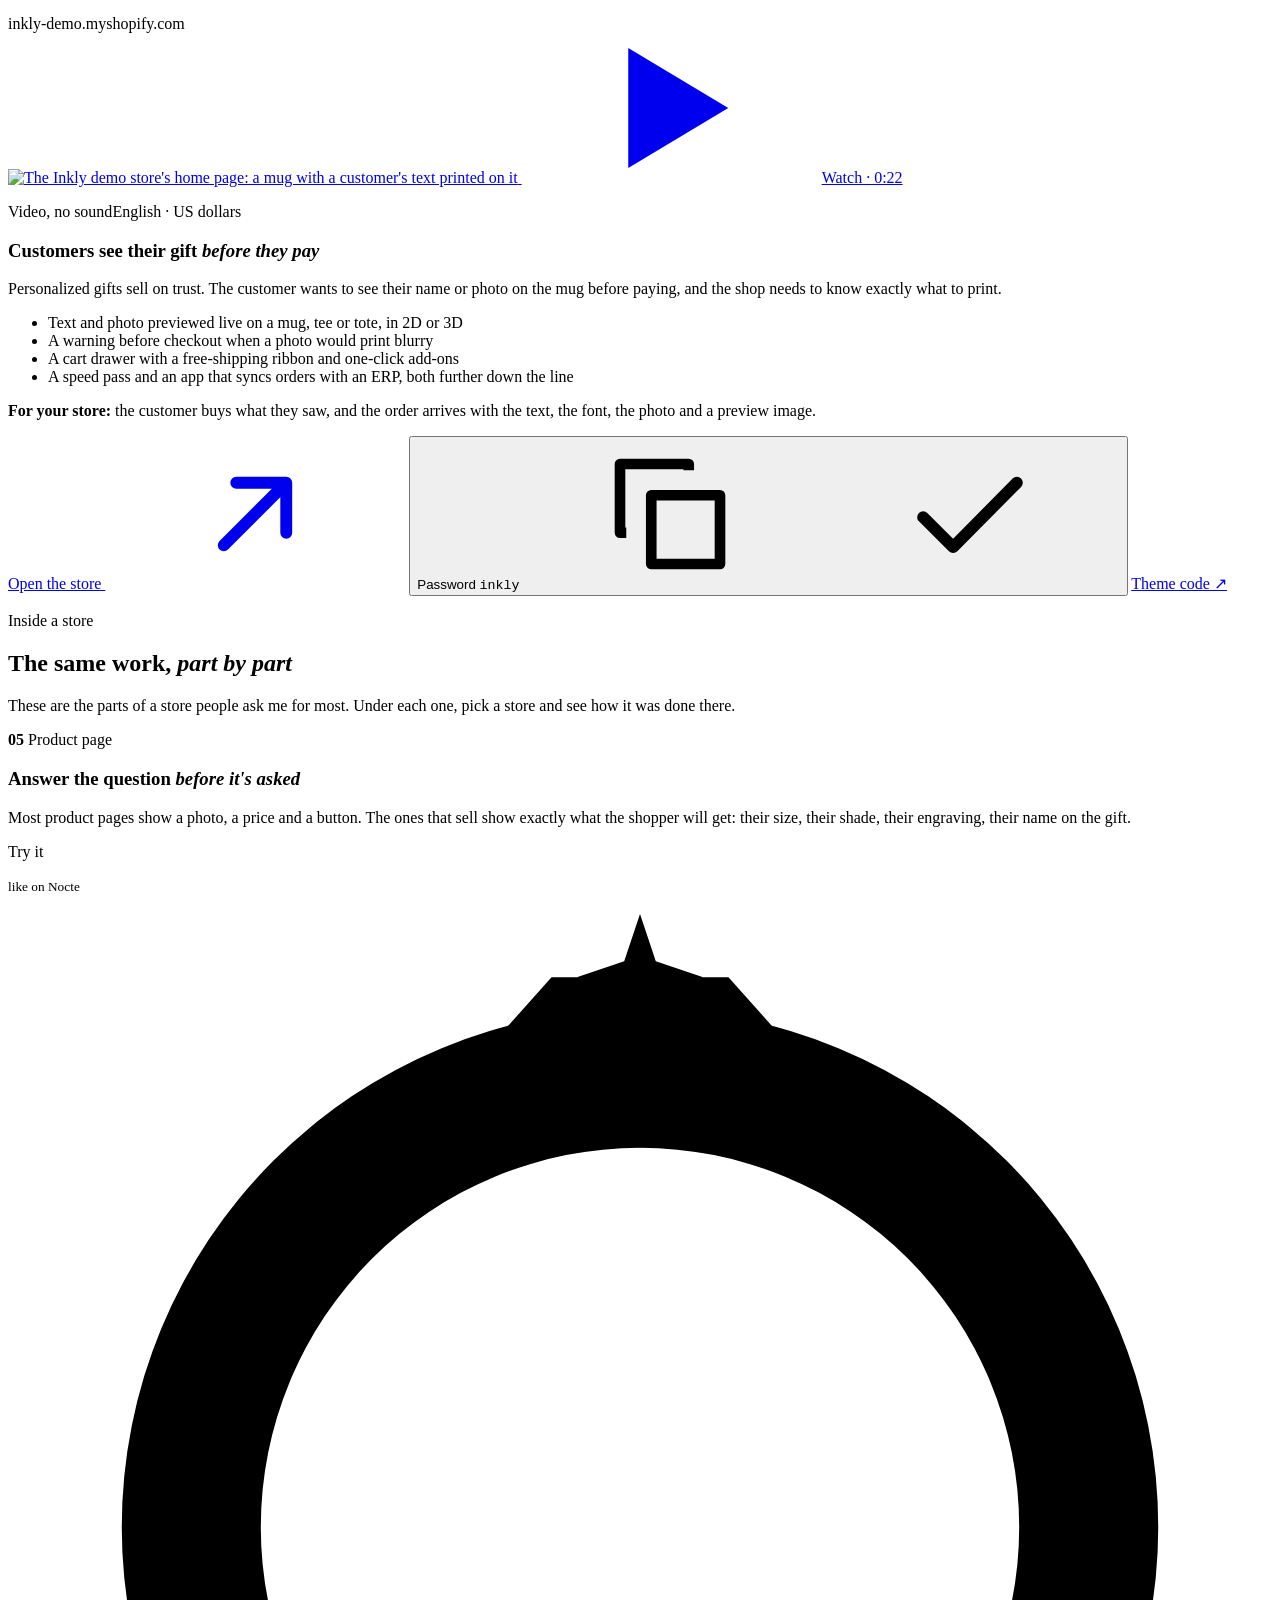
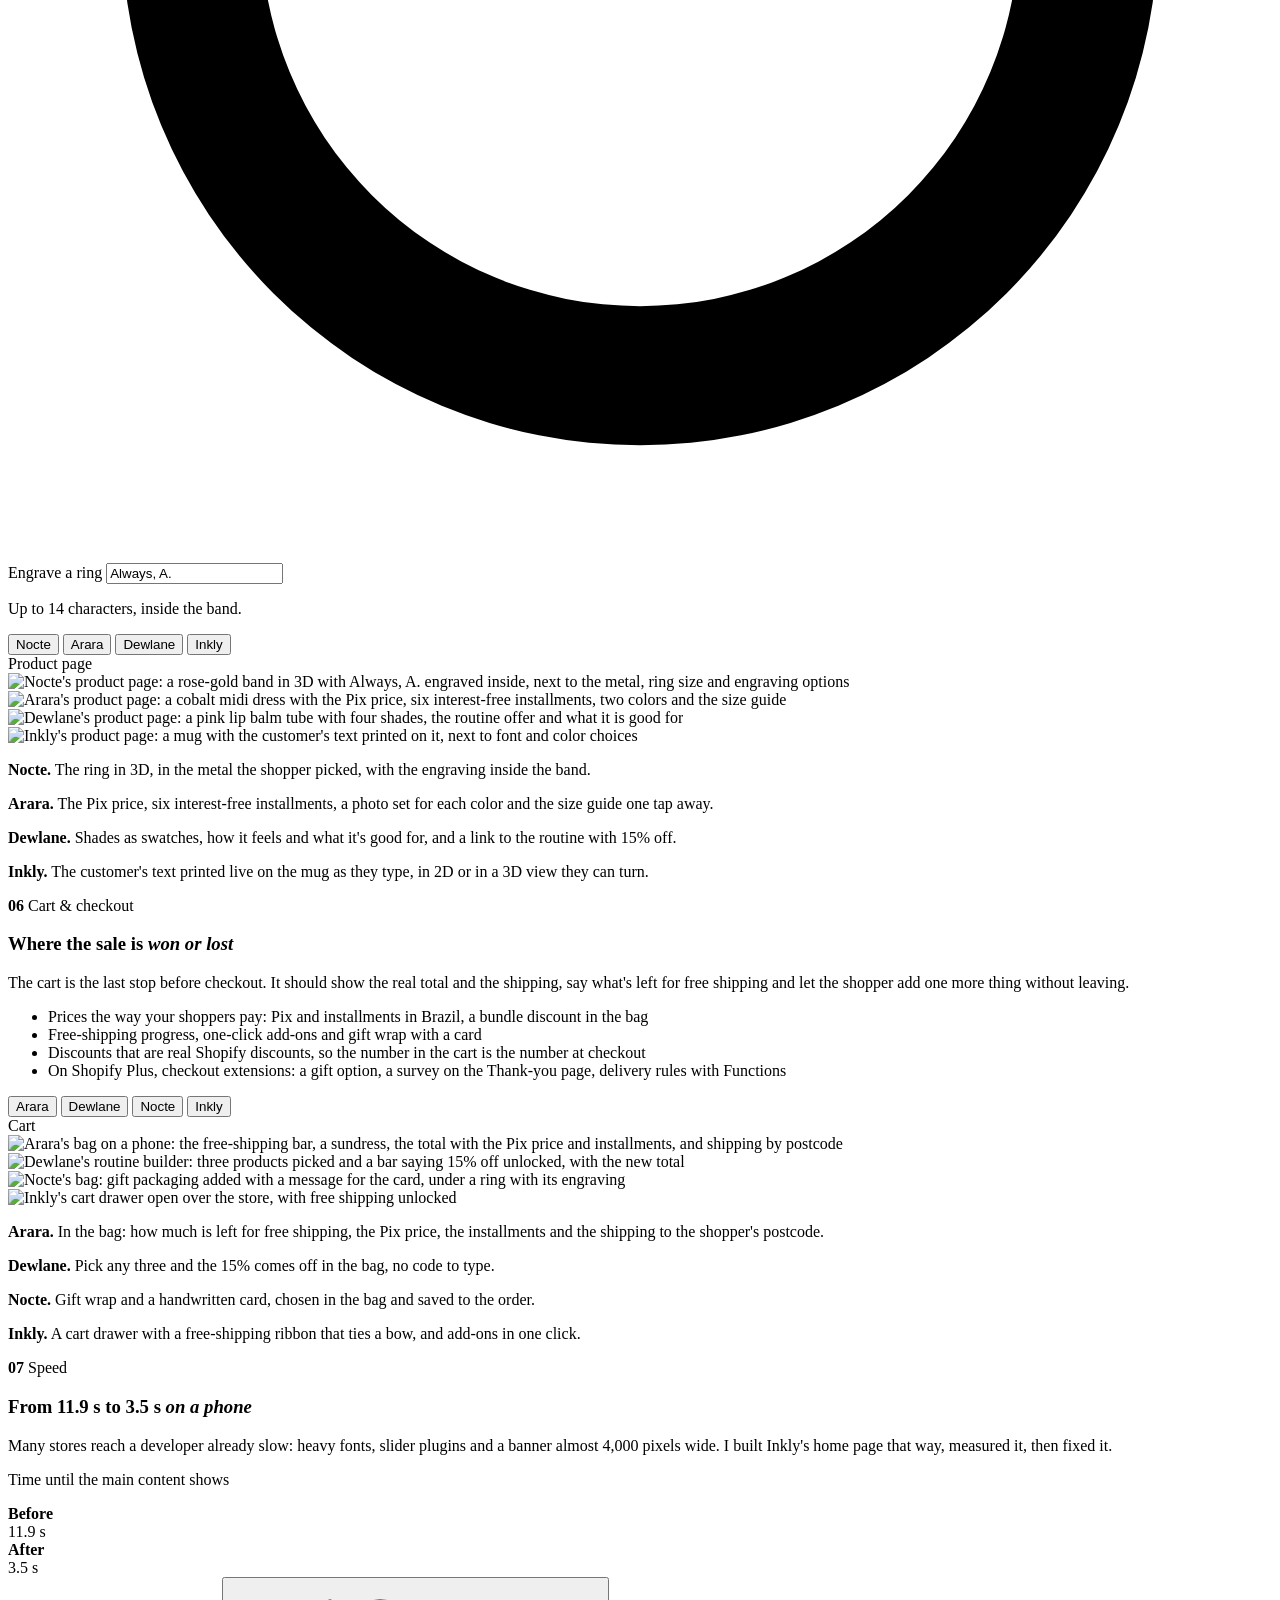
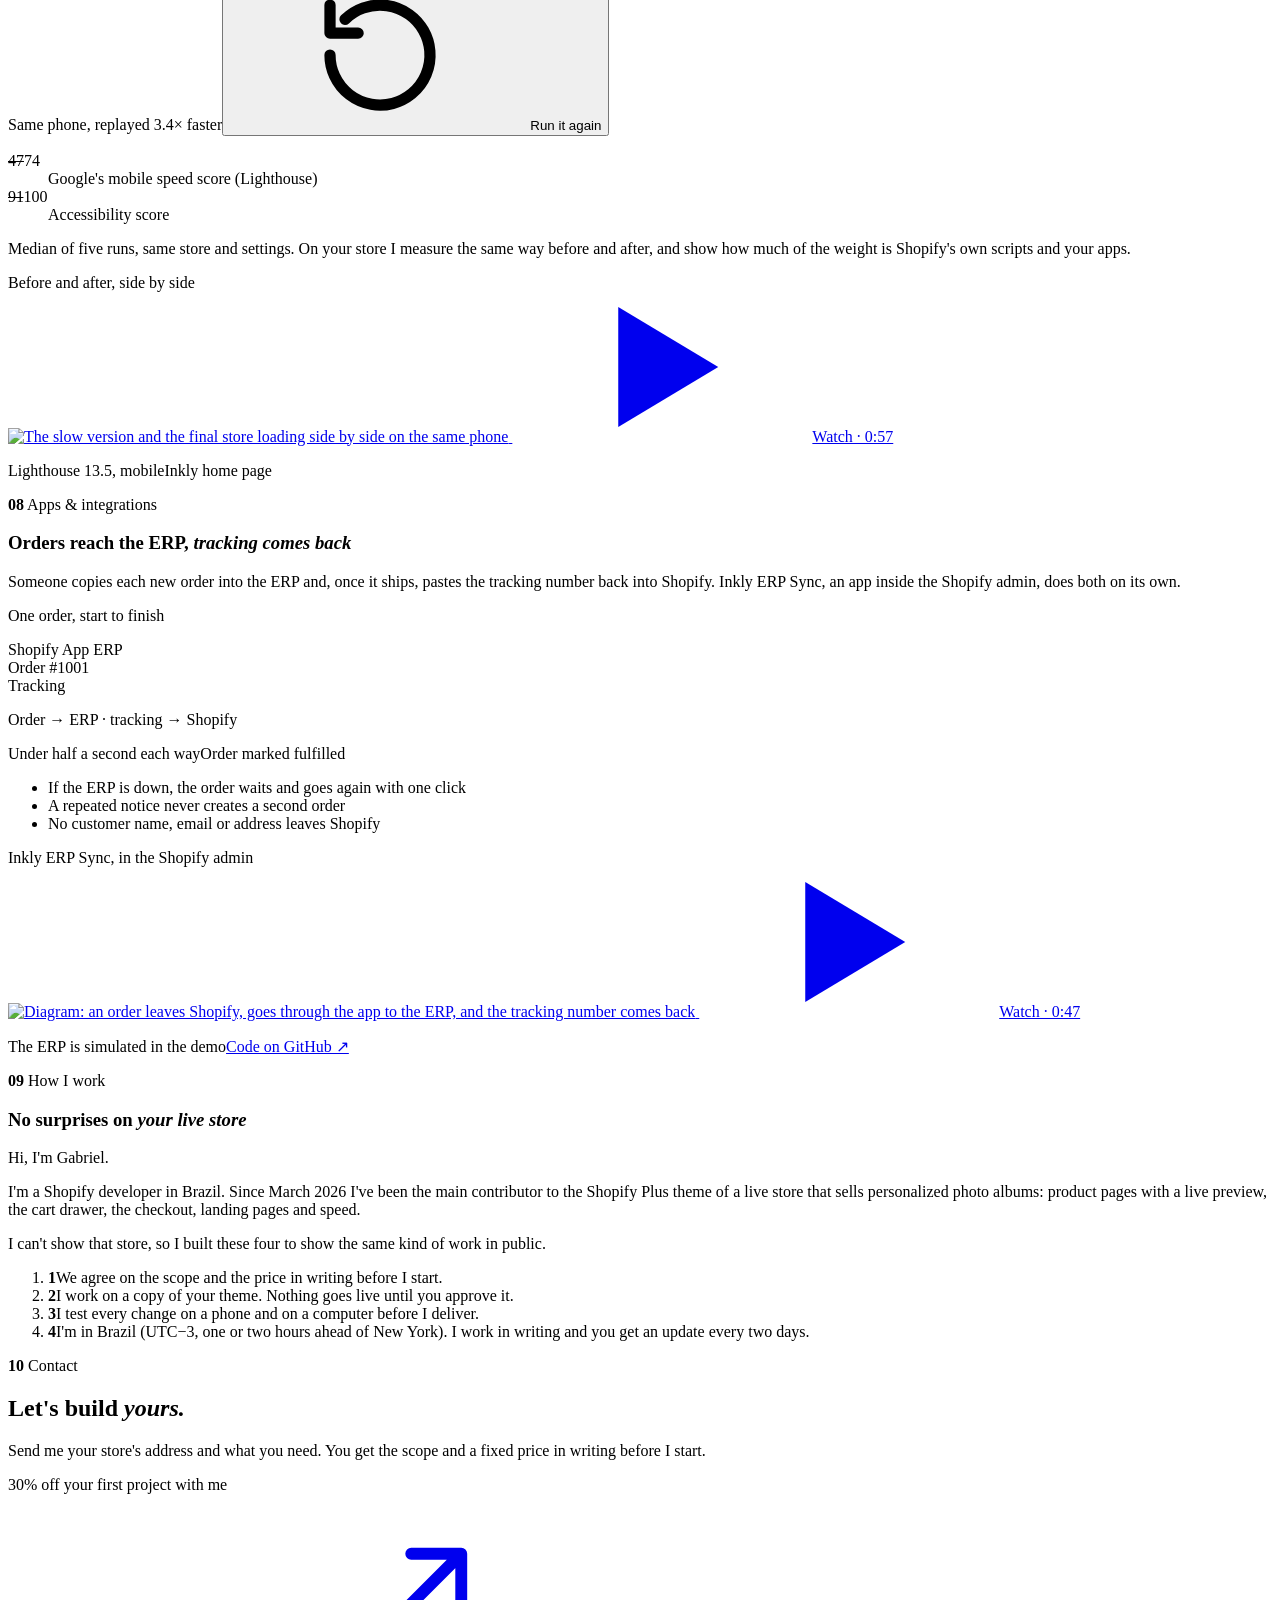
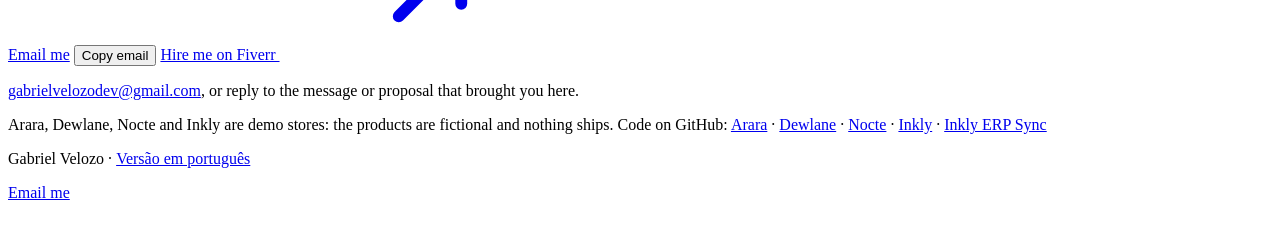
==== commit 6d4ae977: "Share images renamed og2 so the week-long image cache can't serve the old Inkly card; the Portuguese" ====
--- a/site/index.html
+++ b/site/index.html
@@ -12,7 +12,7 @@
 <meta property="og:url" content="https://gabrielvelozo.pages.dev/">
 <meta property="og:title" content="Gabriel Velozo · Shopify developer">
 <meta property="og:description" content="Shopify stores that sell, made to measure. Four demo stores you can open, and 30% off your first project.">
-<meta property="og:image" content="https://gabrielvelozo.pages.dev/img/og.jpg">
+<meta property="og:image" content="https://gabrielvelozo.pages.dev/img/og2.jpg">
 <meta property="og:image:width" content="1200">
 <meta property="og:image:height" content="630">
 <meta name="twitter:card" content="summary_large_image">
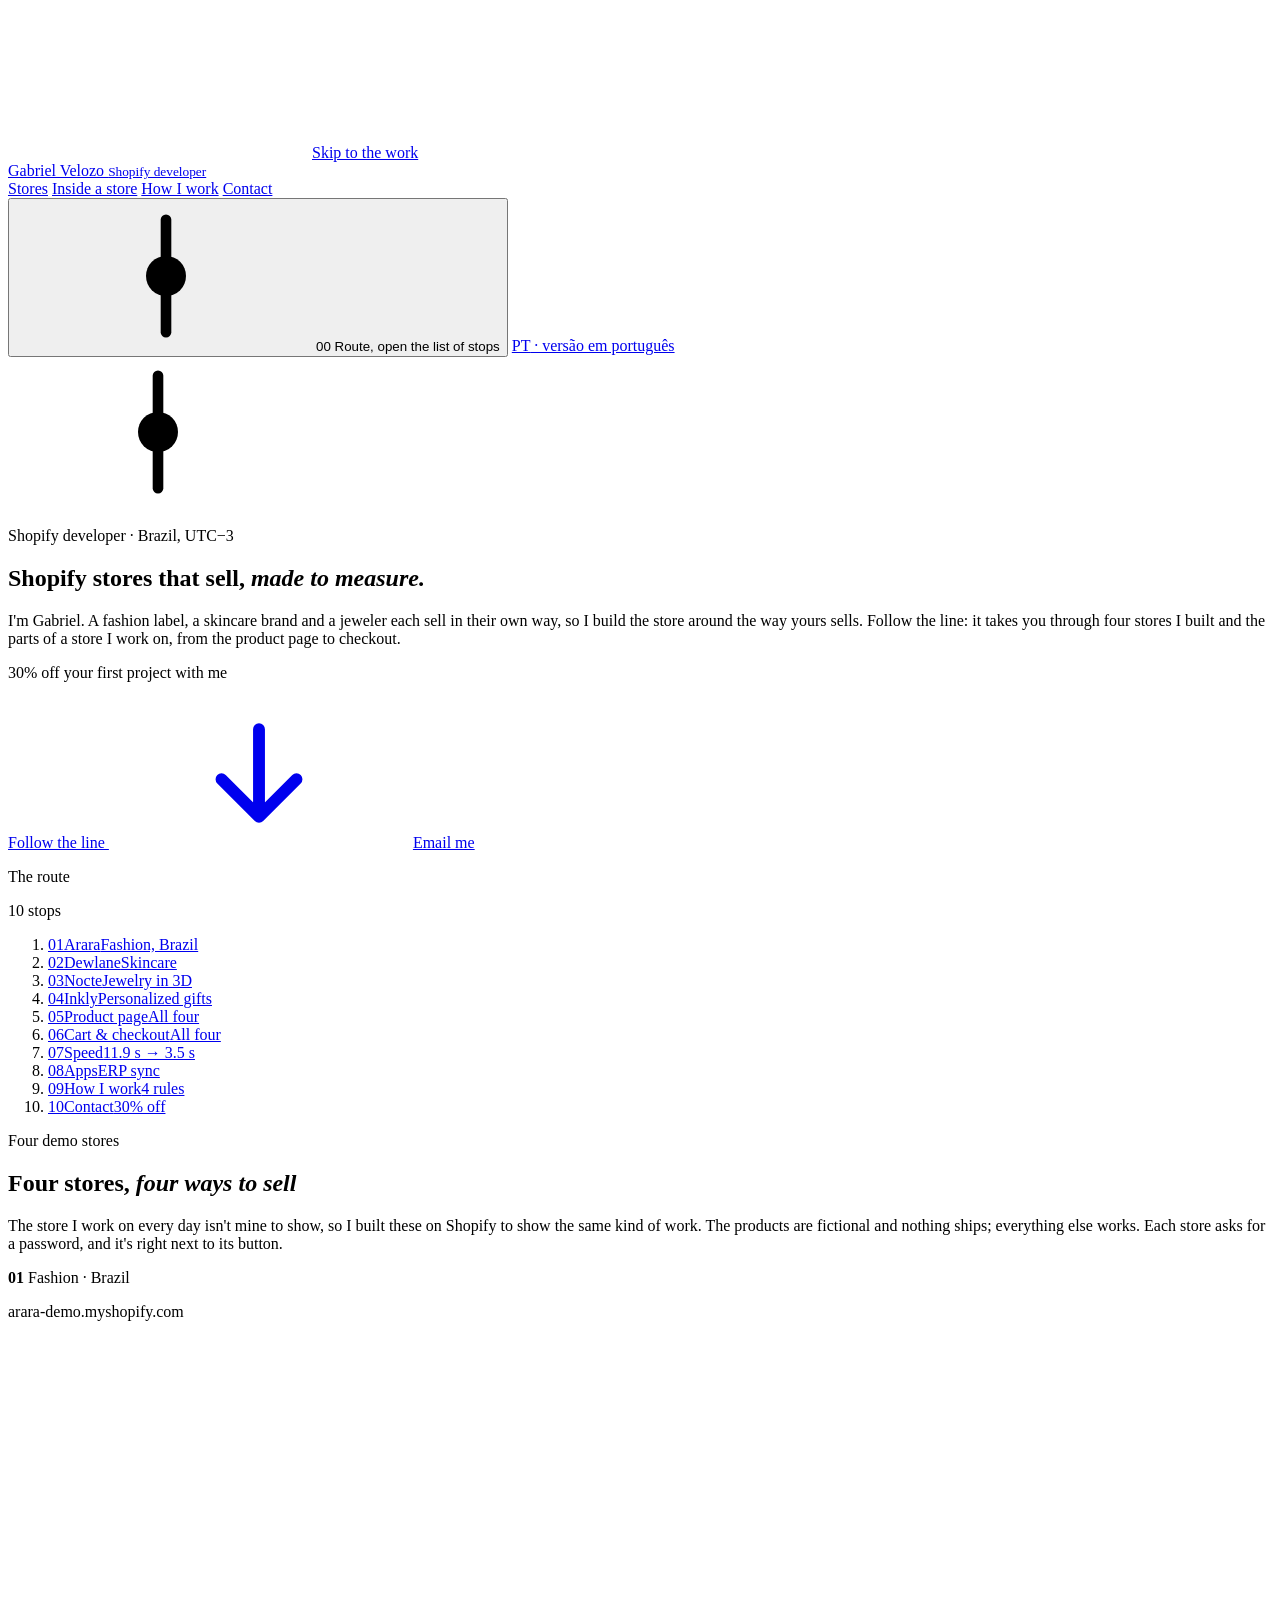
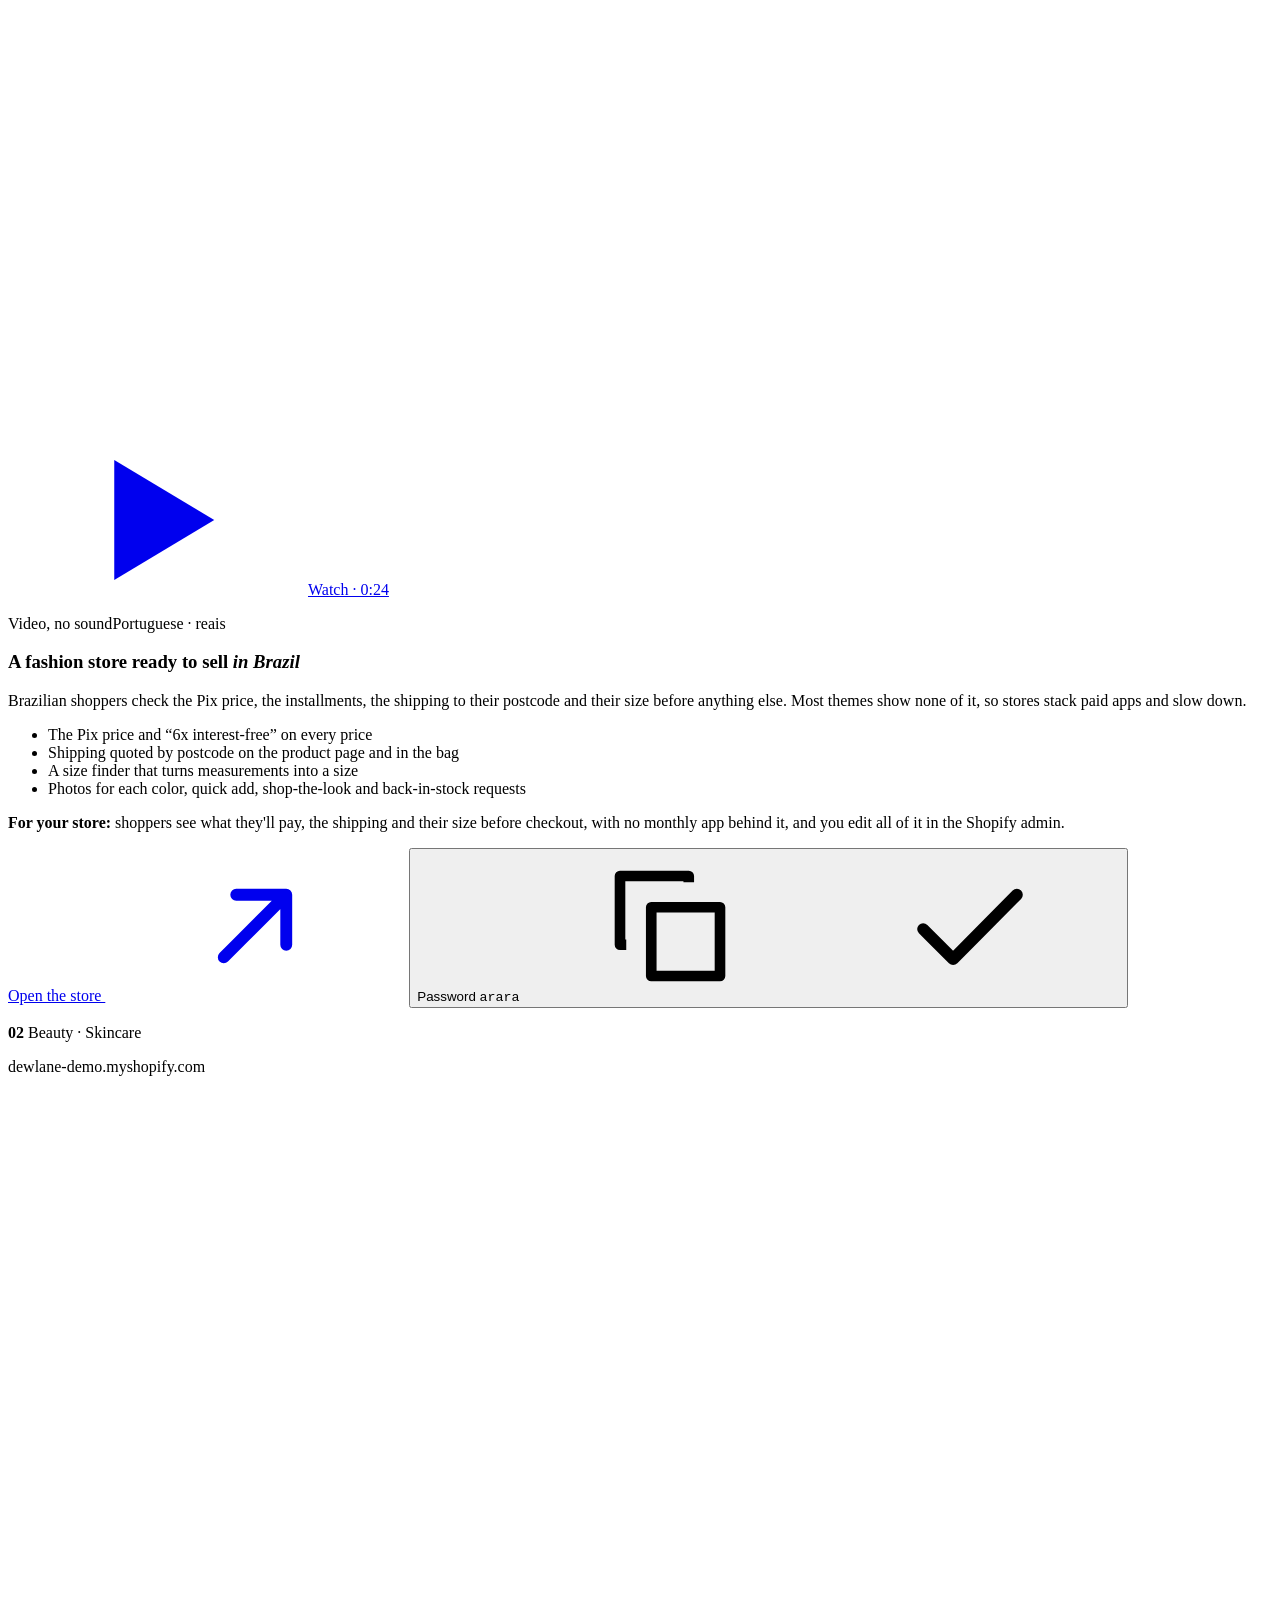
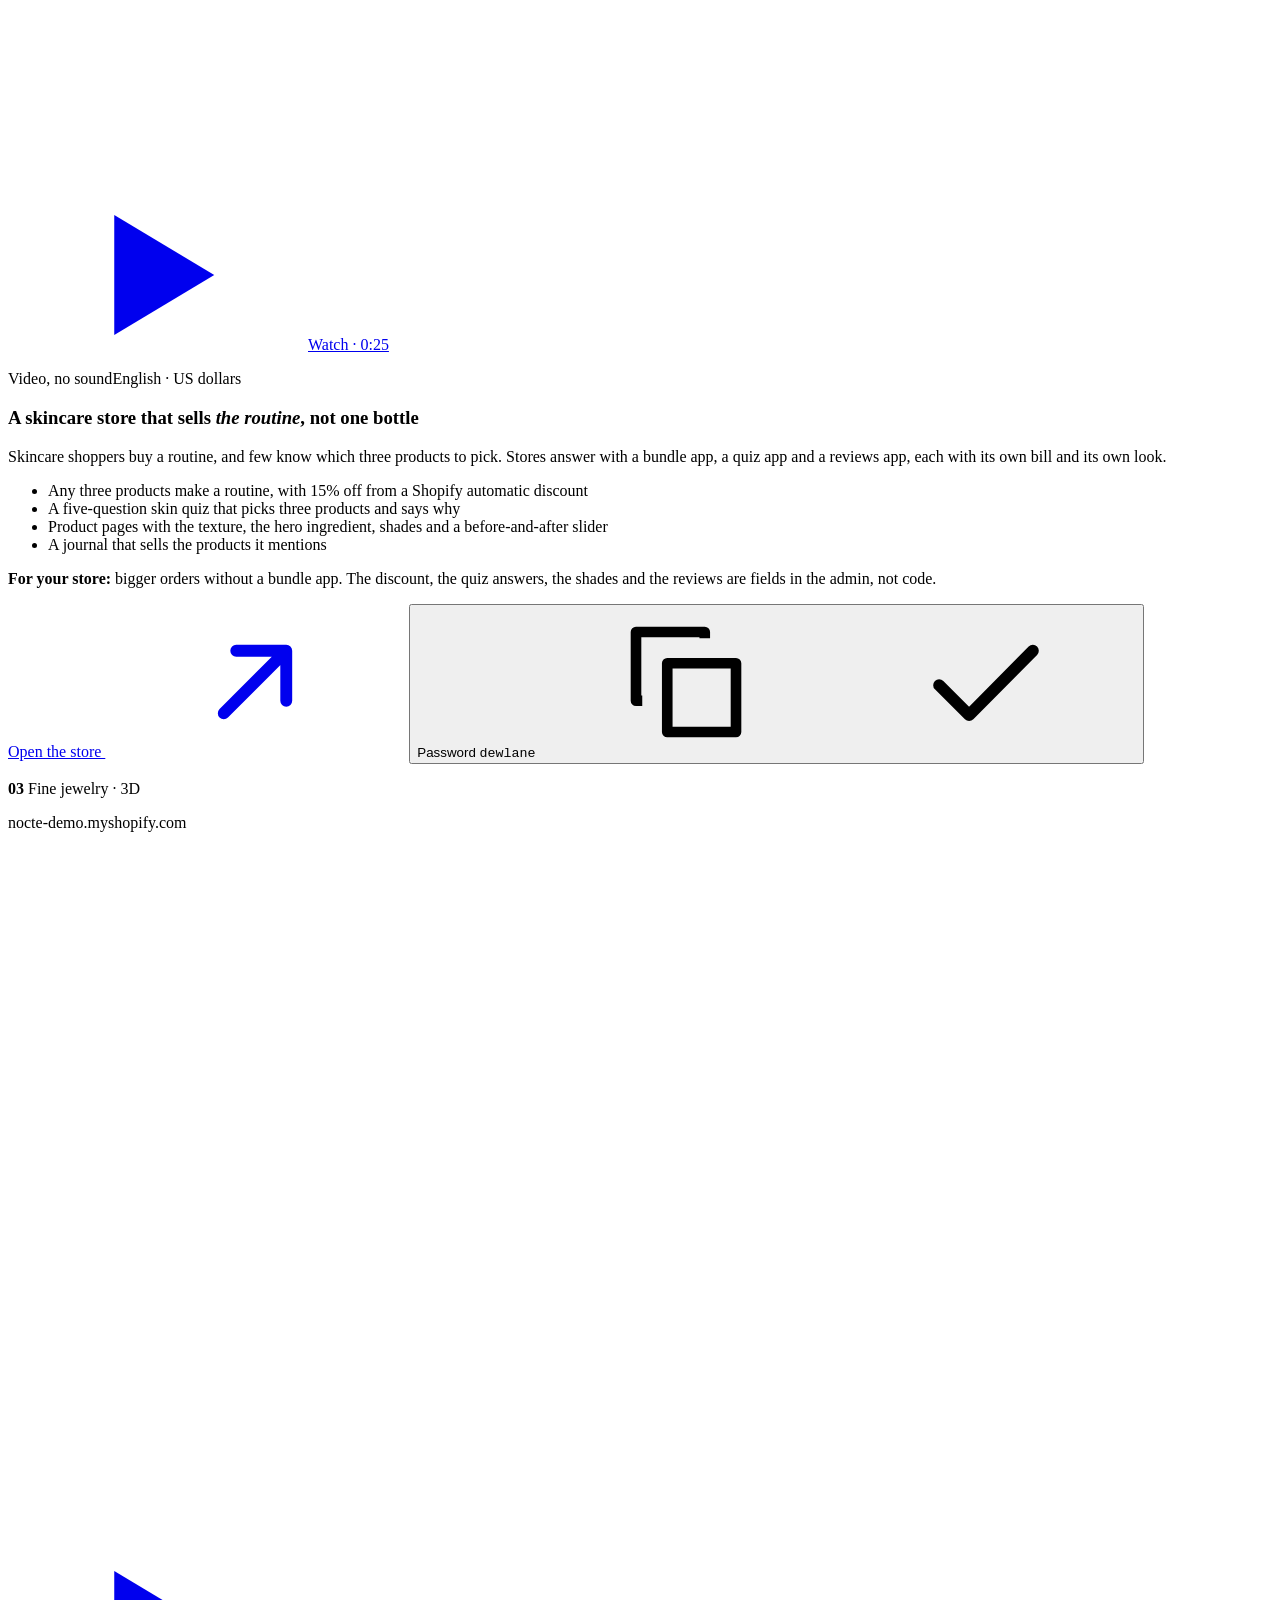
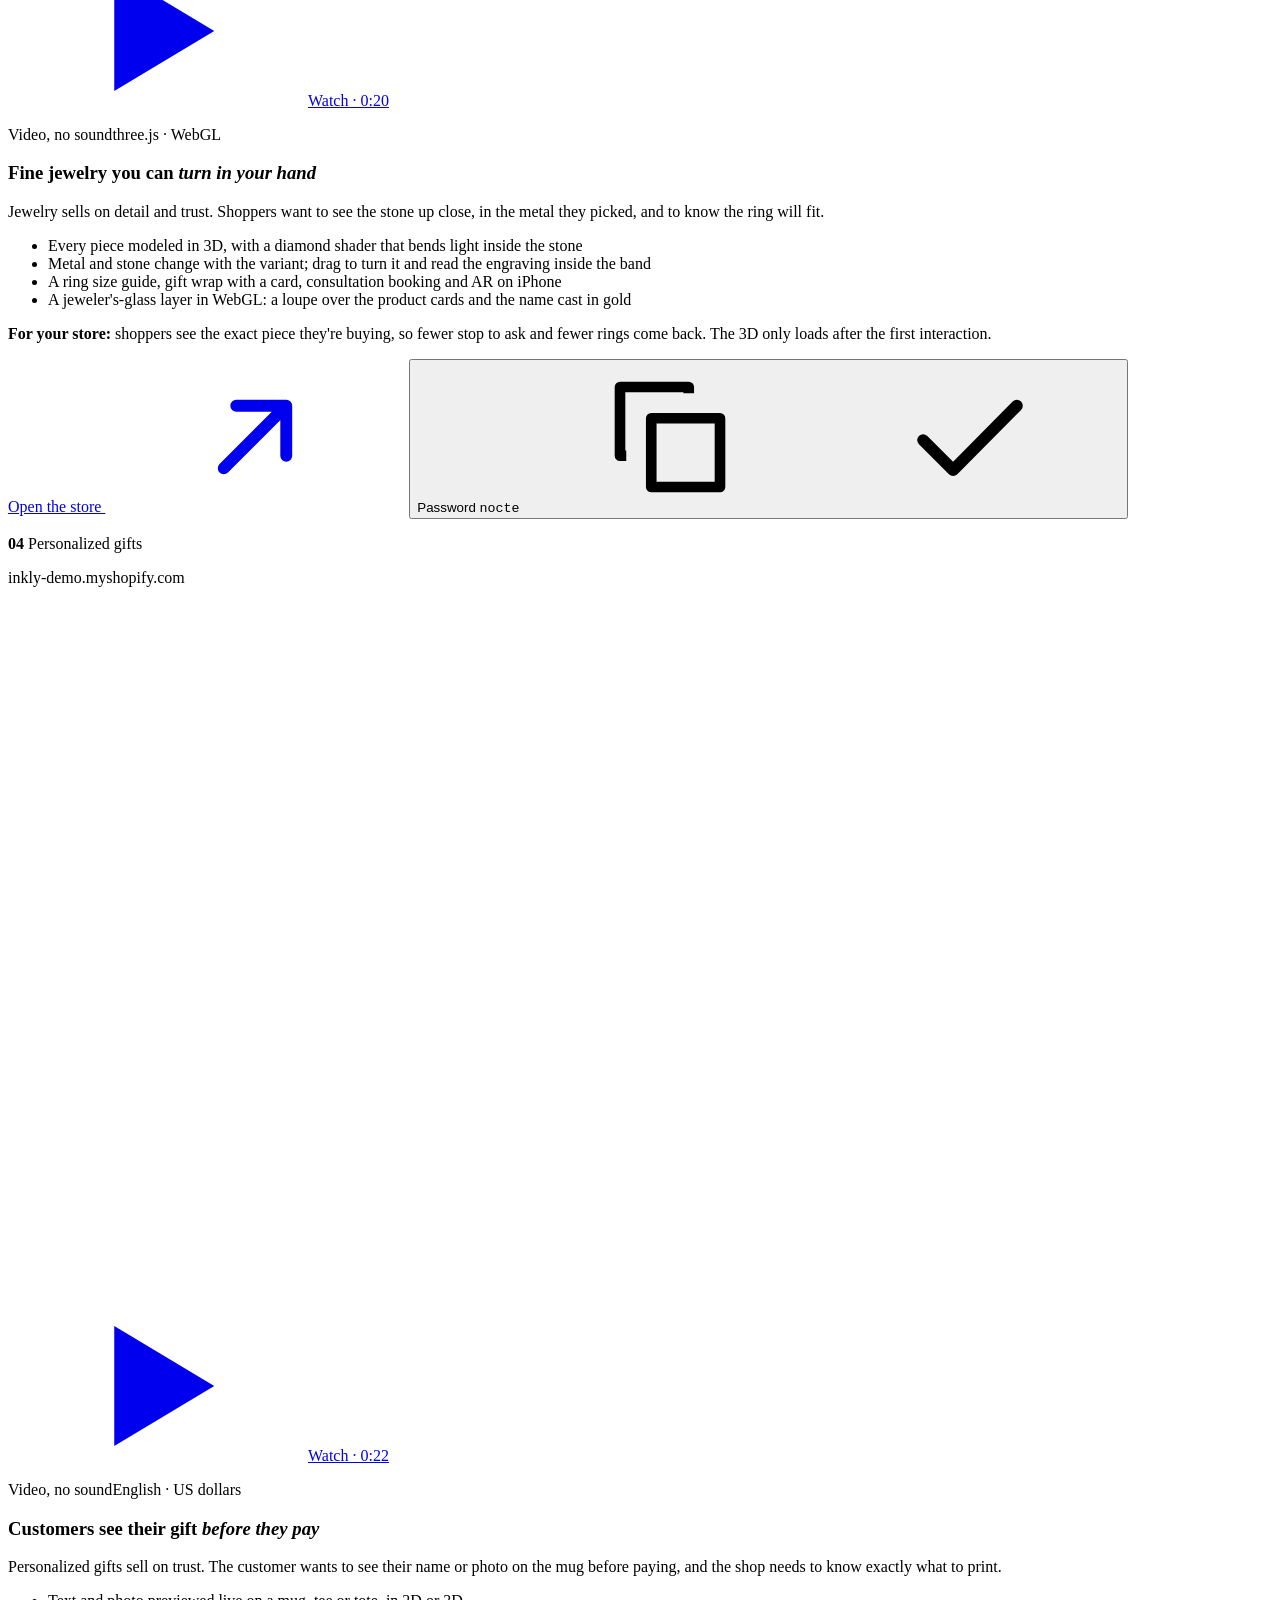
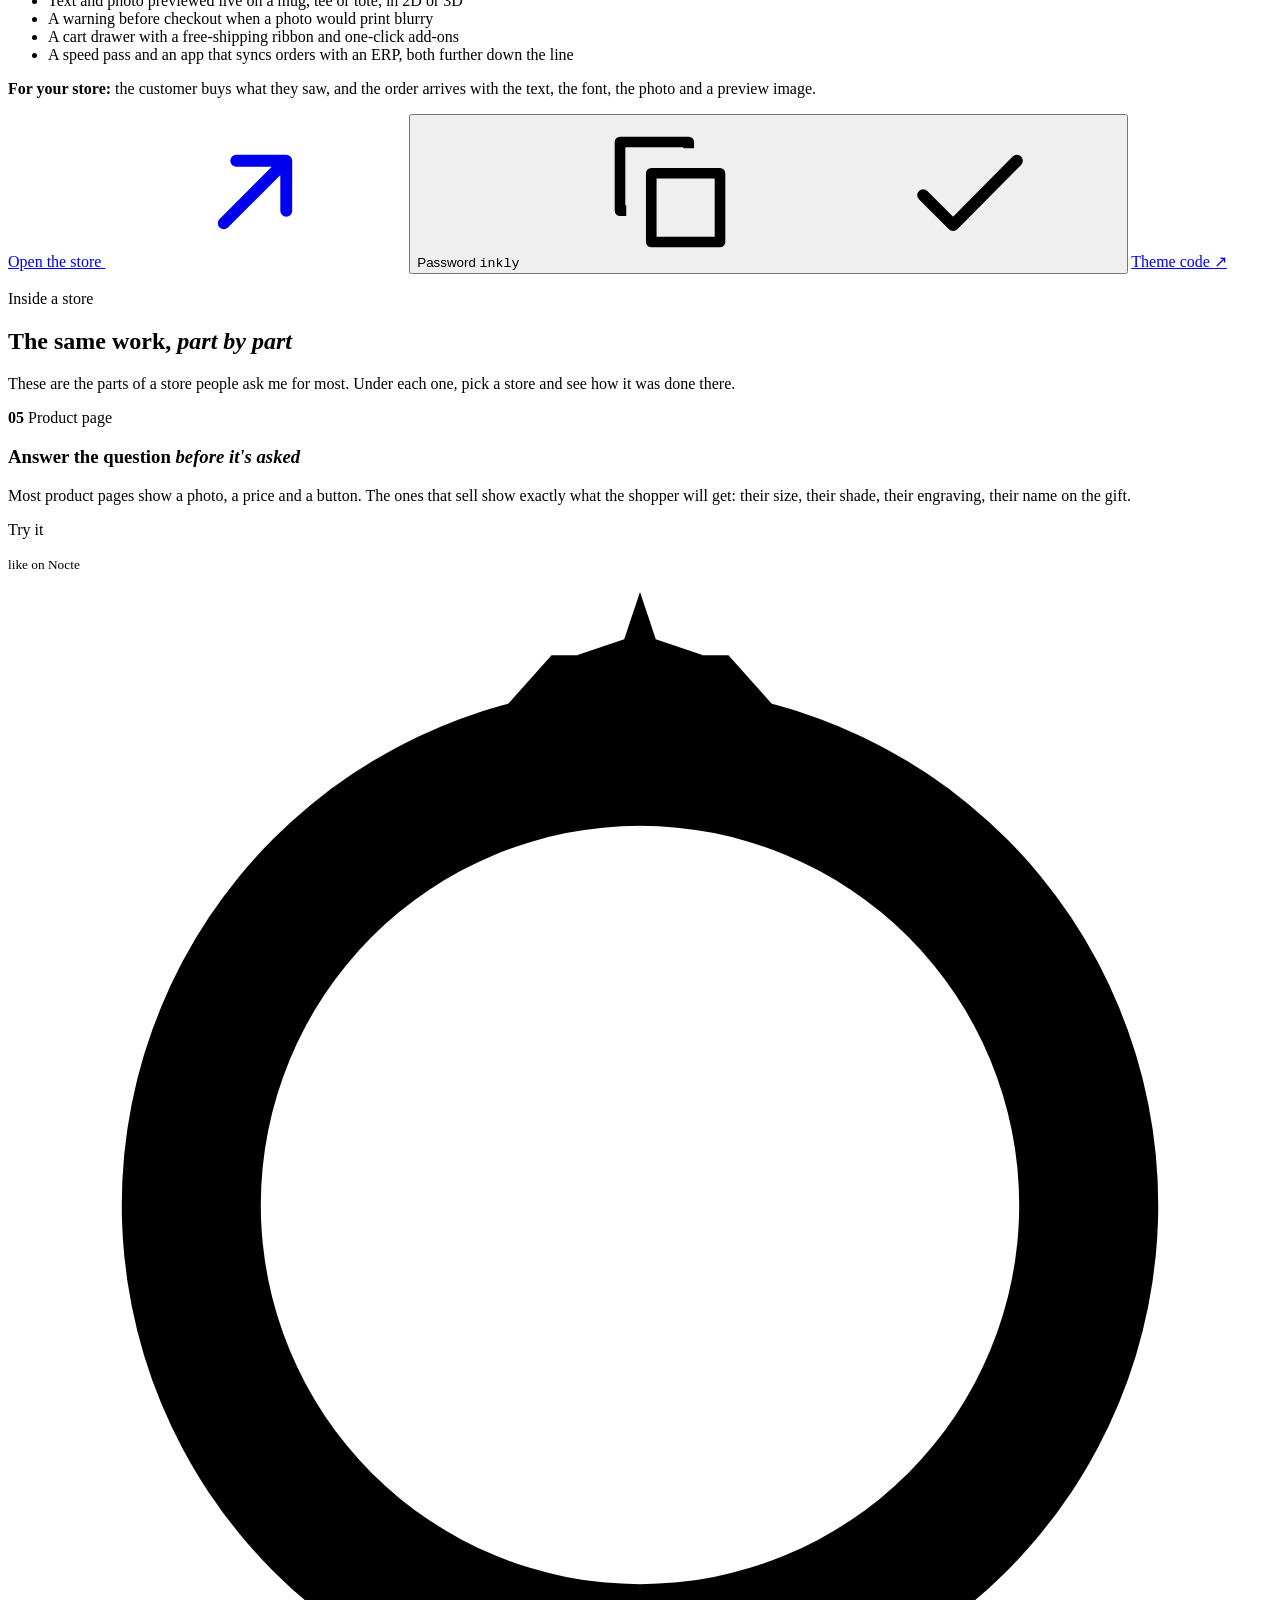
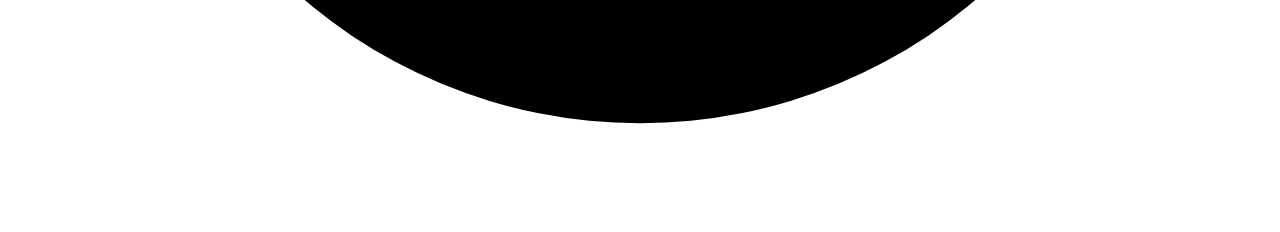
==== commit 052e721f: "The Arara, Dewlane and Nocte theme repositories went private on 22/10, so their "Theme code" buttons" ====
--- a/site/index.html
+++ b/site/index.html
@@ -5,14 +5,14 @@
 <meta name="viewport" content="width=device-width, initial-scale=1, viewport-fit=cover">
 <title>Gabriel Velozo · Shopify developer</title>
 <meta name="description" content="Shopify developer in Brazil. Four demo stores you can open (fashion, skincare, jewelry in 3D and personalized gifts) and the parts of a store I build, from the product page to checkout. 30% off your first project.">
-<link rel="canonical" href="https://gabrielvelozo.pages.dev/">
-<link rel="alternate" hreflang="en" href="https://gabrielvelozo.pages.dev/">
-<link rel="alternate" hreflang="pt-BR" href="https://gabrielvelozo.pages.dev/br/">
+<link rel="canonical" href="https://velozo.dev/">
+<link rel="alternate" hreflang="en" href="https://velozo.dev/">
+<link rel="alternate" hreflang="pt-BR" href="https://velozo.dev/br/">
 <meta property="og:type" content="website">
-<meta property="og:url" content="https://gabrielvelozo.pages.dev/">
+<meta property="og:url" content="https://velozo.dev/">
 <meta property="og:title" content="Gabriel Velozo · Shopify developer">
 <meta property="og:description" content="Shopify stores that sell, made to measure. Four demo stores you can open, and 30% off your first project.">
-<meta property="og:image" content="https://gabrielvelozo.pages.dev/img/og2.jpg">
+<meta property="og:image" content="https://velozo.dev/img/og2.jpg">
 <meta property="og:image:width" content="1200">
 <meta property="og:image:height" content="630">
 <meta name="twitter:card" content="summary_large_image">
@@ -141,7 +141,6 @@
           <div class="actions">
             <a class="btn btn--ink" href="https://arara-demo.myshopify.com" target="_blank" rel="noopener">Open the store <svg class="ext" aria-hidden="true"><use href="#i-ext"/></svg></a>
             <button class="pass" type="button" data-copy="arara" data-done="Password copied">Password <code>arara</code><svg class="cp" aria-hidden="true"><use href="#i-copy"/></svg><svg class="ok" aria-hidden="true"><use href="#i-check"/></svg></button>
-            <a class="code" href="https://github.com/bielvelozo/arara-shopify-theme" target="_blank" rel="noopener">Theme code ↗</a>
           </div>
         </div>
       </div>
@@ -175,7 +174,6 @@
           <div class="actions">
             <a class="btn btn--ink" href="https://dewlane-demo.myshopify.com" target="_blank" rel="noopener">Open the store <svg class="ext" aria-hidden="true"><use href="#i-ext"/></svg></a>
             <button class="pass" type="button" data-copy="dewlane" data-done="Password copied">Password <code>dewlane</code><svg class="cp" aria-hidden="true"><use href="#i-copy"/></svg><svg class="ok" aria-hidden="true"><use href="#i-check"/></svg></button>
-            <a class="code" href="https://github.com/bielvelozo/dewlane-shopify-theme" target="_blank" rel="noopener">Theme code ↗</a>
           </div>
         </div>
       </div>
@@ -209,7 +207,6 @@
           <div class="actions">
             <a class="btn btn--ink" href="https://nocte-demo.myshopify.com" target="_blank" rel="noopener">Open the store <svg class="ext" aria-hidden="true"><use href="#i-ext"/></svg></a>
             <button class="pass" type="button" data-copy="nocte" data-done="Password copied">Password <code>nocte</code><svg class="cp" aria-hidden="true"><use href="#i-copy"/></svg><svg class="ok" aria-hidden="true"><use href="#i-check"/></svg></button>
-            <a class="code" href="https://github.com/bielvelozo/nocte-shopify-theme" target="_blank" rel="noopener">Theme code ↗</a>
           </div>
         </div>
       </div>
@@ -463,7 +460,7 @@
         </div>
         <p class="mail"><a href="mailto:gabrielvelozodev@gmail.com">gabrielvelozodev@gmail.com</a>, or reply to the message or proposal that brought you here.</p>
         <footer class="foot">
-          <p>Arara, Dewlane, Nocte and Inkly are demo stores: the products are fictional and nothing ships. Code on GitHub: <a href="https://github.com/bielvelozo/arara-shopify-theme" target="_blank" rel="noopener">Arara</a> · <a href="https://github.com/bielvelozo/dewlane-shopify-theme" target="_blank" rel="noopener">Dewlane</a> · <a href="https://github.com/bielvelozo/nocte-shopify-theme" target="_blank" rel="noopener">Nocte</a> · <a href="https://github.com/bielvelozo/inkly-shopify-theme" target="_blank" rel="noopener">Inkly</a> · <a href="https://github.com/bielvelozo/inkly-erp-sync" target="_blank" rel="noopener">Inkly ERP Sync</a></p>
+          <p>Arara, Dewlane, Nocte and Inkly are demo stores: the products are fictional and nothing ships. Code on GitHub: <a href="https://github.com/bielvelozo/inkly-shopify-theme" target="_blank" rel="noopener">Inkly</a> · <a href="https://github.com/bielvelozo/inkly-erp-sync" target="_blank" rel="noopener">Inkly ERP Sync</a></p>
           <p>Gabriel Velozo · <a href="/br/" hreflang="pt-BR" lang="pt-BR">Versão em português</a></p>
         </footer>
       </div>
